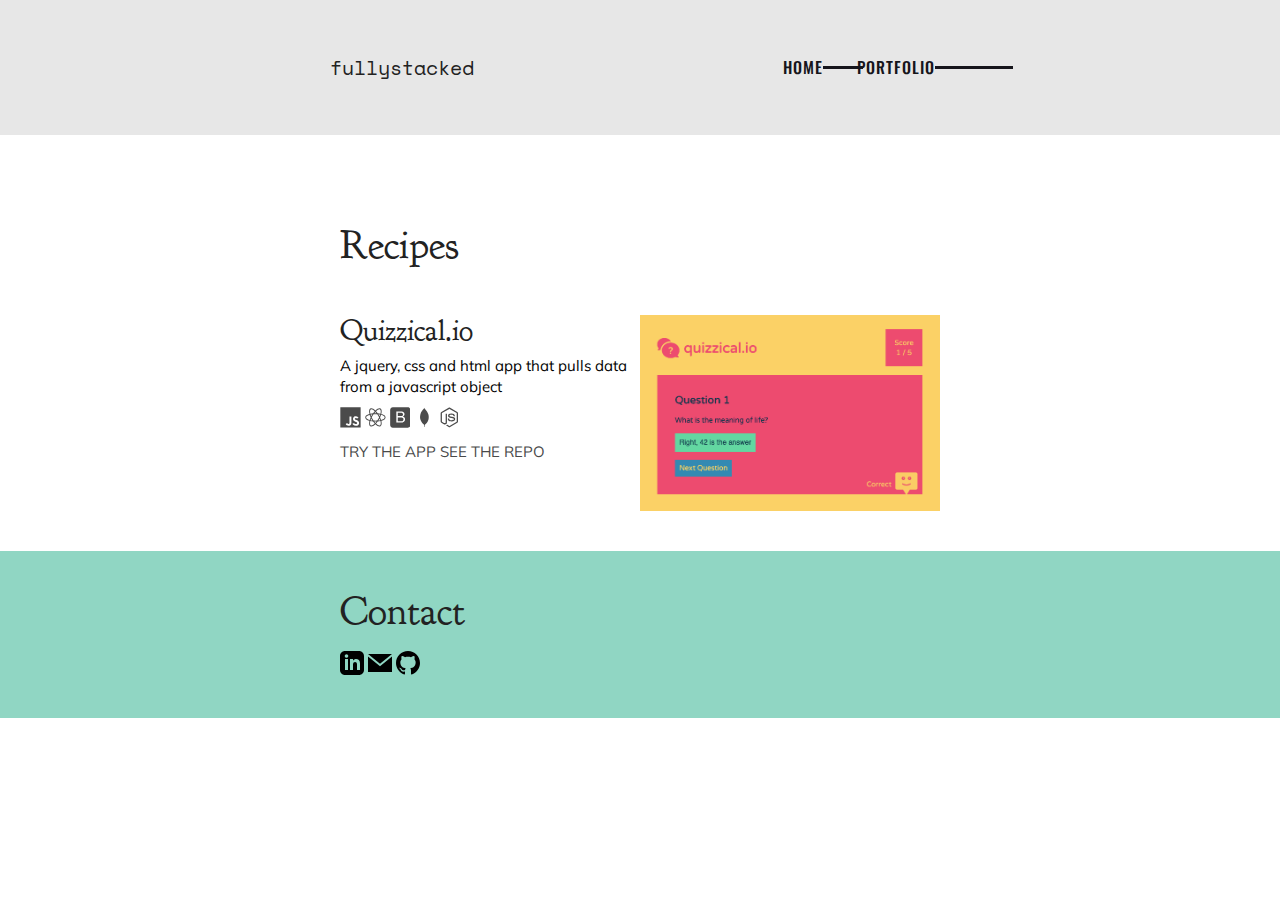
==== portfolio.html @ 00676b00 "Portfolio navigation update" ====
<!DOCTYPE html>
<html lang="en" dir="ltr">

<head>
  <meta charset="utf-8">
  <meta name="viewport" content="width=device-width, initial-scale=1, minimum-scale=1" />
  <link rel="icon" type="image/png" sizes="32x32" href="./img/fullyStackedLogo.png">
  <link rel="icon" type="image/png" sizes="96x96" href="./img/fullyStackedLogo.png">
  <link rel="icon" type="image/png" sizes="16x16" href="./img/fullyStackedLogo.png">
  <link rel="stylesheet" href="./css/reset.css">
  <link rel="stylesheet" href="./css/master.css">

  <link href="https://fonts.googleapis.com/css2?family=Oswald:wght@500&family=Goudy+Bookletter+1911&family=Space+Mono:ital,wght@1,700&family=Mulish:wght@200&display=swap" rel="stylesheet">
  <title>fullystacked - Phil Burrows</title>
</head>

<body>

  <header>
    <div class="headerBox">


    <div class="logoTitle">
      <h1>fullystacked</h1>
    </div>
    <nav role='navigation'>
      <div id="menuToggle">
        <!--
        A fake / hidden checkbox is used as click reciever,
        so you can use the :checked selector on it.
        -->
        <input type="checkbox" />

        <!--
        Some spans to act as a hamburger.

        They are acting like a real hamburger,
        not that McDonalds stuff.
        -->
        <span></span>
        <span></span>
        <span></span>

        <!--
        Too bad the menu has to be inside of the button
        but hey, it's pure CSS magic.
        -->
        <ul id="menu">
          <a href="https://www.fullystacked.io"><li>Home</li></a>
          <a href="https://www.fullystacked.io/portfolio.html"><li>Portfolio</li></a>
        </ul>
      </div>
    </nav>
        </div>
  </header>
  <section class="projects">
    <h2>Recipes</h2>
    <div class="leftProject">
      <div class="leftProjectText">
        <h3>Quizzical.io</h3>
        <p>A jquery, css and html app that pulls data from a javascript object</p>

        <div class="projectTech">
          <svg viewBox="0 0 128 128" data-name="js" class="techIcon">
            <path fill="#4b4b4b" d="M2 1v125h125v-125h-125zm66.119 106.513c-1.845 3.749-5.367 6.212-9.448 7.401-6.271 1.44-12.269.619-16.731-2.059-2.986-1.832-5.318-4.652-6.901-7.901l9.52-5.83c.083.035.333.487.667 1.071 1.214 2.034 2.261 3.474 4.319 4.485 2.022.69 6.461 1.131 8.175-2.427 1.047-1.81.714-7.628.714-14.065-.001-10.115.046-20.188.046-30.188h11.709c0 11 .06 21.418 0 32.152.025 6.58.596 12.446-2.07 17.361zm48.574-3.308c-4.07 13.922-26.762 14.374-35.83 5.176-1.916-2.165-3.117-3.296-4.26-5.795 4.819-2.772 4.819-2.772 9.508-5.485 2.547 3.915 4.902 6.068 9.139 6.949 5.748.702 11.531-1.273 10.234-7.378-1.333-4.986-11.77-6.199-18.873-11.531-7.211-4.843-8.901-16.611-2.975-23.335 1.975-2.487 5.343-4.343 8.877-5.235l3.688-.477c7.081-.143 11.507 1.727 14.756 5.355.904.916 1.642 1.904 3.022 4.045-3.772 2.404-3.76 2.381-9.163 5.879-1.154-2.486-3.069-4.046-5.093-4.724-3.142-.952-7.104.083-7.926 3.403-.285 1.023-.226 1.975.227 3.665 1.273 2.903 5.545 4.165 9.377 5.926 11.031 4.474 14.756 9.271 15.672 14.981.882 4.916-.213 8.105-.38 8.581z"></path>
          </svg>
          <svg viewBox="0 0 128 128" data-name="react" class="techIcon">
            <path fill="#4b4b4b" d="M107.3 45.2c-2.2-.8-4.5-1.6-6.9-2.3.6-2.4 1.1-4.8 1.5-7.1 2.1-13.2-.2-22.5-6.6-26.1-1.9-1.1-4-1.6-6.4-1.6-7 0-15.9 5.2-24.9 13.9-9-8.7-17.9-13.9-24.9-13.9-2.4 0-4.5.5-6.4 1.6-6.4 3.7-8.7 13-6.6 26.1.4 2.3.9 4.7 1.5 7.1-2.4.7-4.7 1.4-6.9 2.3-12.5 4.8-19.3 11.4-19.3 18.8s6.9 14 19.3 18.8c2.2.8 4.5 1.6 6.9 2.3-.6 2.4-1.1 4.8-1.5 7.1-2.1 13.2.2 22.5 6.6 26.1 1.9 1.1 4 1.6 6.4 1.6 7.1 0 16-5.2 24.9-13.9 9 8.7 17.9 13.9 24.9 13.9 2.4 0 4.5-.5 6.4-1.6 6.4-3.7 8.7-13 6.6-26.1-.4-2.3-.9-4.7-1.5-7.1 2.4-.7 4.7-1.4 6.9-2.3 12.5-4.8 19.3-11.4 19.3-18.8s-6.8-14-19.3-18.8zm-14.8-30.5c4.1 2.4 5.5 9.8 3.8 20.3-.3 2.1-.8 4.3-1.4 6.6-5.2-1.2-10.7-2-16.5-2.5-3.4-4.8-6.9-9.1-10.4-13 7.4-7.3 14.9-12.3 21-12.3 1.3 0 2.5.3 3.5.9zm-11.2 59.3c-1.8 3.2-3.9 6.4-6.1 9.6-3.7.3-7.4.4-11.2.4-3.9 0-7.6-.1-11.2-.4-2.2-3.2-4.2-6.4-6-9.6-1.9-3.3-3.7-6.7-5.3-10 1.6-3.3 3.4-6.7 5.3-10 1.8-3.2 3.9-6.4 6.1-9.6 3.7-.3 7.4-.4 11.2-.4 3.9 0 7.6.1 11.2.4 2.2 3.2 4.2 6.4 6 9.6 1.9 3.3 3.7 6.7 5.3 10-1.7 3.3-3.4 6.6-5.3 10zm8.3-3.3c1.5 3.5 2.7 6.9 3.8 10.3-3.4.8-7 1.4-10.8 1.9 1.2-1.9 2.5-3.9 3.6-6 1.2-2.1 2.3-4.2 3.4-6.2zm-25.6 27.1c-2.4-2.6-4.7-5.4-6.9-8.3 2.3.1 4.6.2 6.9.2 2.3 0 4.6-.1 6.9-.2-2.2 2.9-4.5 5.7-6.9 8.3zm-18.6-15c-3.8-.5-7.4-1.1-10.8-1.9 1.1-3.3 2.3-6.8 3.8-10.3 1.1 2 2.2 4.1 3.4 6.1 1.2 2.2 2.4 4.1 3.6 6.1zm-7-25.5c-1.5-3.5-2.7-6.9-3.8-10.3 3.4-.8 7-1.4 10.8-1.9-1.2 1.9-2.5 3.9-3.6 6-1.2 2.1-2.3 4.2-3.4 6.2zm25.6-27.1c2.4 2.6 4.7 5.4 6.9 8.3-2.3-.1-4.6-.2-6.9-.2-2.3 0-4.6.1-6.9.2 2.2-2.9 4.5-5.7 6.9-8.3zm22.2 21l-3.6-6c3.8.5 7.4 1.1 10.8 1.9-1.1 3.3-2.3 6.8-3.8 10.3-1.1-2.1-2.2-4.2-3.4-6.2zm-54.5-16.2c-1.7-10.5-.3-17.9 3.8-20.3 1-.6 2.2-.9 3.5-.9 6 0 13.5 4.9 21 12.3-3.5 3.8-7 8.2-10.4 13-5.8.5-11.3 1.4-16.5 2.5-.6-2.3-1-4.5-1.4-6.6zm-24.7 29c0-4.7 5.7-9.7 15.7-13.4 2-.8 4.2-1.5 6.4-2.1 1.6 5 3.6 10.3 6 15.6-2.4 5.3-4.5 10.5-6 15.5-13.8-4-22.1-10-22.1-15.6zm28.5 49.3c-4.1-2.4-5.5-9.8-3.8-20.3.3-2.1.8-4.3 1.4-6.6 5.2 1.2 10.7 2 16.5 2.5 3.4 4.8 6.9 9.1 10.4 13-7.4 7.3-14.9 12.3-21 12.3-1.3 0-2.5-.3-3.5-.9zm60.8-20.3c1.7 10.5.3 17.9-3.8 20.3-1 .6-2.2.9-3.5.9-6 0-13.5-4.9-21-12.3 3.5-3.8 7-8.2 10.4-13 5.8-.5 11.3-1.4 16.5-2.5.6 2.3 1 4.5 1.4 6.6zm9-15.6c-2 .8-4.2 1.5-6.4 2.1-1.6-5-3.6-10.3-6-15.6 2.4-5.3 4.5-10.5 6-15.5 13.8 4 22.1 10 22.1 15.6 0 4.7-5.8 9.7-15.7 13.4z"></path>
          </svg>
          <svg viewBox="0 0 128 128" data-name="bootstrap" class="techIcon">
            <path fill="#4b4b4b" d="M75.701 65.603c-2.334-.768-5.694-.603-10.08-.603h-17.621v23h18.844c2.944 0 5.012-.315 6.203-.535 2.099-.376 3.854-1.104 5.264-1.982 1.409-.876 2.568-2.205 3.478-3.881.908-1.676 1.363-3.637 1.363-5.83 0-2.568-.658-4.54-1.975-6.436-1.316-1.896-3.141-2.965-5.476-3.733zM73.282 55.087c2.317-.688 4.064-1.89 5.239-3.487 1.176-1.598 1.763-3.631 1.763-6.044 0-2.286-.549-4.314-1.646-6.054s-2.662-2.413-4.699-3.056c-2.037-.641-5.53-.446-10.48-.446h-15.459v20h16.587c4.042 0 6.939-.38 8.695-.913zM126 18.625c0-9.182-7.443-16.625-16.625-16.625h-91.75c-9.182 0-16.625 7.443-16.625 16.625v91.75c0 9.182 7.443 16.625 16.625 16.625h91.75c9.182 0 16.625-7.443 16.625-16.625v-91.75zm-35.447 66.12c-1.362 2.773-3.047 4.911-5.052 6.415-2.006 1.504-4.521 2.78-7.544 3.548-3.022.769-6.728 1.292-11.113 1.292h-27.844v-69h27.42c5.264 0 9.485.609 12.665 2.002 3.181 1.395 5.671 3.497 7.474 6.395 1.801 2.898 2.702 5.907 2.702 9.071 0 2.945-.8 5.708-2.397 8.308-1.598 2.602-4.011 4.694-7.237 6.292 4.166 1.222 7.37 3.304 9.61 6.248 2.24 2.945 3.36 6.422 3.36 10.432 0 3.227-.681 6.225-2.044 8.997z"></path>
          </svg>
          <svg viewBox="0 0 128 128" data-name="mongodb" class="techIcon">
            <path fill-rule="evenodd" clip-rule="evenodd" fill="#4b4b4b" d="M90.491 57.282c-.37-4.79-1.496-9.409-3.062-13.934-3.244-10.104-8.45-19.046-15.783-26.74-1.854-1.946-3.916-3.729-5.209-6.151-.818-1.532-1.597-3.085-2.394-4.629l-.505-1.273c-.085.292-.139.396-.142.501-.065 2.517-1.491 4.224-3.267 5.817-1.997 1.793-3.856 3.739-5.775 5.618-1.968 2.588-3.935 5.176-5.901 7.763-1.592 2.925-3.182 5.85-4.772 8.775l-3.19 8.617-.096.134c-1.756 5.768-2.622 11.698-3.048 17.688-.16 2.251.022 4.535.149 6.798.181 3.235.743 6.415 1.586 9.545 3.062 11.372 9.276 20.805 17.771 28.819 1.579 1.489 3.199 2.843 4.847 4.26.282-.965.507-1.93.763-2.895.256-.961.515-1.917.688-2.881-.174.964-.369 1.92-.562 2.881l-.826 2.895.738 2.501.684 3.884.326 4.053c-.003.823-.036 1.648.014 2.47.012.21.288.404.442.606l1.376.483 1.434.558-.246-3.603-.011-3.548.495-5.405.359-1.177 1.027-1.82c1.268-1.02 2.629-1.946 3.784-3.081 2.09-2.054 4.175-4.134 6.045-6.383 2.427-2.917 4.515-6.101 6.191-9.516 1.122-2.284 2.178-4.614 3.052-7.001.77-2.104 1.247-4.315 1.854-6.479.054-.156.126-.309.16-.468 1.254-5.841 1.465-11.741 1.004-17.682zm-23.599 49.375l-.805-1.763.805 1.763 1.183 1.01-1.183-1.01z"></path>
          </svg>
          <svg viewBox="0 0 128 128" data-name="node" class="techIcon">
            <path fill="#4b4b4b" d="M112.678 30.334l-44.143-25.605c-2.781-1.584-6.424-1.584-9.227 0l-44.488 25.605c-2.869 1.651-4.82 4.754-4.82 8.073v51.142c0 3.319 1.992 6.423 4.862 8.083l11.729 6.688c5.627 2.772 7.186 2.772 9.746 2.772 8.334 0 12.662-5.039 12.662-13.828v-50.49c.001-.713.446-1.774-.255-1.774h-5.622c-.712 0-2.122 1.061-2.122 1.773v50.49c0 3.896-3.616 7.773-10.202 4.48l-12.122-7.013c-.422-.23-.676-.693-.676-1.181v-51.142c0-.482.463-.966.891-1.213l44.378-25.561c.415-.235 1.002-.235 1.415 0l43.963 25.555c.421.253.354.722.354 1.219v51.142c0 .488.092.963-.323 1.198l-44.133 25.576c-.378.227-.87.227-1.285 0l-11.317-6.749c-.341-.198-.752-.269-1.08-.086-3.145 1.783-3.729 2.02-6.679 3.043-.727.253-1.799.692.408 1.929l14.798 8.754c1.416.82 3.027 1.246 4.647 1.246 1.642 0 3.249-.426 4.666-1.246l43.976-25.582c2.871-1.672 4.322-4.764 4.322-8.083v-51.142c-.001-3.319-1.452-6.414-4.323-8.073zM77.727 81.445c-11.727 0-14.309-3.235-15.17-9.066-.102-.628-.634-1.379-1.274-1.379h-5.73c-.709 0-1.28.86-1.28 1.566 0 7.466 4.06 16.512 23.454 16.512 14.038 0 22.088-5.455 22.088-15.109 0-9.572-6.467-12.084-20.082-13.886-13.762-1.819-15.16-2.738-15.16-5.962 0-2.658 1.184-6.203 11.374-6.203 9.104 0 12.46 1.954 13.841 8.091.119.577.646.991 1.241.991h5.754c.354 0 .691-.143.939-.396.241-.272.367-.613.336-.979-.893-10.569-7.913-15.494-22.112-15.494-12.632 0-20.166 5.334-20.166 14.275 0 9.698 7.497 12.378 19.622 13.577 14.505 1.422 15.633 3.542 15.633 6.395 0 4.956-3.978 7.067-13.308 7.067z"></path>
          </svg>
        </div>

        <a class="projectButton" href="https://philmanwithbeard.github.io/quizzical/">Try the app</a>
        <a class="projectButton" href="https://github.com/philManWithBeard/quizzical">See the repo</a>


      </div>
      <img src="./img/quizzical.png" alt="Quizzical Screenshot">
    </div>
  </section>
  <section class="contact">
    <div class="contactBox">


    <h2>Contact</h2>
<svg xmlns="http://www.w3.org/2000/svg" width="24" height="24" viewBox="0 0 24 24"><path d="M19 0h-14c-2.761 0-5 2.239-5 5v14c0 2.761 2.239 5 5 5h14c2.762 0 5-2.239 5-5v-14c0-2.761-2.238-5-5-5zm-11 19h-3v-11h3v11zm-1.5-12.268c-.966 0-1.75-.79-1.75-1.764s.784-1.764 1.75-1.764 1.75.79 1.75 1.764-.783 1.764-1.75 1.764zm13.5 12.268h-3v-5.604c0-3.368-4-3.113-4 0v5.604h-3v-11h3v1.765c1.396-2.586 7-2.777 7 2.476v6.759z"/></svg>
<svg xmlns="http://www.w3.org/2000/svg" width="24" height="24" viewBox="0 0 24 24"><path d="M12 12.713l-11.985-9.713h23.97l-11.985 9.713zm0 2.574l-12-9.725v15.438h24v-15.438l-12 9.725z"/></svg>
<svg xmlns="http://www.w3.org/2000/svg" width="24" height="24" viewBox="0 0 24 24"><path d="M12 0c-6.626 0-12 5.373-12 12 0 5.302 3.438 9.8 8.207 11.387.599.111.793-.261.793-.577v-2.234c-3.338.726-4.033-1.416-4.033-1.416-.546-1.387-1.333-1.756-1.333-1.756-1.089-.745.083-.729.083-.729 1.205.084 1.839 1.237 1.839 1.237 1.07 1.834 2.807 1.304 3.492.997.107-.775.418-1.305.762-1.604-2.665-.305-5.467-1.334-5.467-5.931 0-1.311.469-2.381 1.236-3.221-.124-.303-.535-1.524.117-3.176 0 0 1.008-.322 3.301 1.23.957-.266 1.983-.399 3.003-.404 1.02.005 2.047.138 3.006.404 2.291-1.552 3.297-1.23 3.297-1.23.653 1.653.242 2.874.118 3.176.77.84 1.235 1.911 1.235 3.221 0 4.609-2.807 5.624-5.479 5.921.43.372.823 1.102.823 2.222v3.293c0 .319.192.694.801.576 4.765-1.589 8.199-6.086 8.199-11.386 0-6.627-5.373-12-12-12z"/></svg>  </section>

    </div>
  </section>
  <script src="./js/scroll.js" charset="utf-8"></script>

</body>

</html>
---- css/master.css ----
@media all and (min-width: 689px) and (max-width: 2000px) {
  body {
    box-sizing: border-box;
    margin: 0px;
    width: 100%;
  }

  nav input[type="checkbox"] {
    opacity: 0;
    display: none;
  }

  nav {
    width: 100%;
    top: 25px;
    text-align: right;
  }

  nav a {
    font-family: 'Oswald', sans-serif;
    font-weight: 500;
    text-transform: uppercase;
    text-decoration: none;
    color: #16151b;
    margin: 0 15px;
    font-size: 16px;
    letter-spacing: 1px;
    position: relative;
    display: inline-block;
  }

  nav a:before {
    content: '';
    position: absolute;
    width: 100%;
    height: 3px;
    background: #16151b;
    top: 47%;
    animation: out 0.2s cubic-bezier(1, 0, 0.58, 0.97) 1 both;
  }

  nav a:hover:before {
    animation: in 0.2s cubic-bezier(1, 0, 0.58, 0.97) 1 both;
  }

  @keyframes in {
    0% {
      width: 0;
      left: 0;
      right: auto;
    }

    100% {
      left: 0;
      right: auto;
      width: 100%;
    }
  }

  @keyframes out {
    0% {
      width: 100%;
      left: auto;
      right: 0;
    }

    100% {
      width: 0;
      left: auto;
      right: 0;
    }
  }

  @keyframes show {
    0% {
      opacity: 0;
      transform: translateY(-10px);
    }

    100% {
      opacity: 1;
      transform: translateY(0);
    }
  }

  @for $i from 1 through 5 {
    nav a:nth-child(#{$i}) {
      animation:show .2s #{$i*0.1+1}s ease 1 both;
    }
  }

  header {
    width: 100%;
    background-color: #e7e7e7;
  }

  .headerBox {
    margin: auto;
    width: 700px;
    display: flex;
    box-sizing: border-box;
    justify-content: space-between;
    align-items: center;
    min-width: 400px;
    padding: 30px 40px;
    height: 15vh;
  }

  .logoTitle {
    display: flex;
    align-items: center;
  }

  header img {
    height: 40px;
    width: 40px;
  }

  header h1 {
    font-family: 'Space Mono', monospace;
    font-size: 20px;
    color: #222;
  }

  .about {
    box-sizing: border-box;
    background-color: #ffe8b3;
    width: 100%;
    padding: 0px 40px;
    text-align: left;
    display: flex;
    flex-direction: row;
    align-items: flex-start;
    justify-content: center;
  }

  .about h2 {
    padding: 120px 0px 120px 0px;
    margin: 0px;
    color: #222;
    font-size: 50px;
    font-family: 'Goudy Bookletter 1911', serif;
  }

  .about img {
    margin-top: 170px;
  }

  .skills {
    box-sizing: border-box;
    display: flex;
    justify-content: center;
    align-items: flex-start;
    background-color: #73a9ba;
    width: 100%;
    padding: 80px 40px 80px 40px;
  }

  .skillsContent {
    text-align: left;
    width: 340px;
    padding: 0px 0px 0px 40px;
  }

  .skills h2, .contact h2 {
    display: block;
    padding-bottom: 20px;
    color: #222;
    font-size: 40px;
    font-family: 'Goudy Bookletter 1911', serif;
  }

  .skills h3, .projects h3 {
    display: block;
    color: #222;
    font-size: 30px;
    padding-bottom: 10px;
    font-family: 'Goudy Bookletter 1911', serif;
  }

  .skills p, .skills ul, .projects p, .projects a {
    font-size: 15px;
    padding-bottom: 10px;
    font-family: 'Mulish', sans-serif;
    list-style-type: circle;
    list-style-position: inside;
    line-height: 1.4;
  }

  .techIcon {
    color: #4b4b4b;
    height: 1.3em;
  }

  .projectTech {
    padding-bottom: 10px;
  }

  a.projectButton {
    color: #494949 !important;
    text-transform: uppercase;
    text-decoration: none;
    background: #ffffff;
    display: inline-block;
  }

  a.projectButton:hover {
    color: #06d6a0;
  }

  .burger {
    width: 220px;
  }

  #burger1 {
    position: relative;
    top: 0;
    z-index: 12;
  }

  #burger2 {
    position: relative;
    top: -65px;
    z-index: 11;
  }

  #burger3 {
    position: relative;
    top: -150px;
    z-index: 10;
  }

  #burger4 {
    position: relative;
    top: -190px;
    z-index: 9;
  }

  img#burger5 {
    position: relative;
    top: -260px;
    z-index: 8;
  }

  img#burger6 {
    position: relative;
    top: -310px;
    z-index: 7;
  }

  .projects {
    box-sizing: border-box;
    background-color: #fff;
    width: 100%;
    padding: 40px 40px;
    align-items: center;
    display: flex;
    flex-direction: column;
  }

  .projects h2 {
    width: 600px;
    display: block;
    padding: 50px 0px;
    color: #222;
    font-size: 40px;
    font-family: 'Goudy Bookletter 1911', serif;
  }

  .projects img {
    width: 300px;
    display: block;
  }

  .leftProject {
    width: 600px;
    display: flex;
    flex-direction: row;
    justify-content: space-between;
  }

  .leftProjecText {
    padding-right: 20px;
  }

  .contact {
    box-sizing: border-box;
    background-color: #90d6c3;
    background-size: cover;
    padding: 40px 40px;
  }

  .contactBox {
    width: 600px;
    text-align: left;
    margin: auto;
  }
}

@media all and (min-width: 412px) and (max-width: 688px) {
  body {
    box-sizing: border-box;
    margin: 0px;
  }

  header {
    display: flex;
    box-sizing: border-box;
    justify-content: space-between;
    align-items: center;
    min-width: 400px;
    padding: 30px 40px;
    height: 15vh;
    background-color: #e7e7e7;
  }

  .logoTitle {
    display: flex;
    align-items: center;
  }

  header img {
    height: 40px;
    width: 40px;
  }

  header h1 {
    font-family: 'Space Mono', monospace;
    font-size: 20px;
    color: #222;
    z-index: 12;
  }

  .about {
    box-sizing: border-box;
    background-color: #ffe8b3;
    width: 100%;
    padding: 0px 40px;
    text-align: left;
    display: flex;
    flex-direction: row;
    align-items: flex-start;
    justify-content: space-between;
  }

  .about h2 {
    padding: 80px 0px 80px 0px;
    margin: 0px;
    color: #222;
    font-size: 40px;
    font-family: 'Goudy Bookletter 1911', serif;
  }

  .about img {
    margin-top: 130px;
  }

  .skills {
    box-sizing: border-box;
    display: flex;
    justify-content: space-between;
    align-items: flex-start;
    background-color: #73a9ba;
    width: 100%;
    padding: 40px 40px 80px 40px;
  }

  .skillsContent {
    text-align: left;
    padding: 0px 0px 0px 40px;
  }

  .skills h2, .projects h2, .contact h2 {
    display: block;
    padding-bottom: 20px;
    color: #222;
    font-size: 32px;
    font-family: 'Goudy Bookletter 1911', serif;
  }

  .skills h3, .projects h3 {
    display: block;
    color: #222;
    font-size: 25px;
    padding-bottom: 10px;
    font-family: 'Goudy Bookletter 1911', serif;
  }

  .skills p, .skills ul, .projects p, .projects a {
    font-size: 15px;
    padding-bottom: 10px;
    font-family: 'Open-Sans', sans-serif;
    list-style-type: circle;
    list-style-position: inside;
    line-height: 1.4;
  }

  .techIcon {
    color: #4b4b4b;
    height: 1.3em;
  }

  .projectTech {
    padding-bottom: 10px;
  }

  a.projectButton {
    color: #494949 !important;
    text-transform: uppercase;
    text-decoration: none;
    background: #ffffff;
    display: inline-block;
  }

  a.projectButton:hover {
    color: #06d6a0;
  }

  #burger1 {
    position: relative;
    top: 0;
    z-index: 12;
  }

  #burger2 {
    position: relative;
    top: -65px;
    z-index: 11;
  }

  #burger3 {
    position: relative;
    top: -150px;
    z-index: 10;
  }

  #burger4 {
    position: relative;
    top: -190px;
    z-index: 9;
  }

  img#burger5 {
    position: relative;
    top: -260px;
    z-index: 8;
  }

  img#burger6 {
    position: relative;
    top: -310px;
    z-index: 7;
  }

  .projects {
    box-sizing: border-box;
    background-color: #fff;
    width: 100%;
    padding: 40px 40px;
  }

  .projects img {
    width: 300px;
    display: block;
  }

  .leftProject {
    display: flex;
    flex-direction: row;
    justify-content: space-between;
  }

  .leftProjecText {
    padding-right: 20px;
  }

  .contact {
    box-sizing: border-box;
    background-color: #90d6c3;
    width: 100%;
    padding: 40px 40px;
  }

  body {
    font-family: 'Oswald', sans-serif;
    overflow-x: hidden;
    /* needed because hiding the menu on the right side is not perfect,  */
  }

  a {
    text-decoration: none;
    color: #222;
    transition: color 0.3s ease;
  }

  a:hover {
    color: tomato;
  }

  #menuToggle {
    display: block;
    position: absolute;
    top: 50px;
    right: 50px;
    z-index: 1;
    -webkit-user-select: none;
    user-select: none;
  }

  #menuToggle input {
    display: block;
    width: 40px;
    height: 32px;
    position: absolute;
    top: -7px;
    left: -5px;
    cursor: pointer;
    opacity: 0;
    /* hide this */
    z-index: 2;
    /* and place it over the hamburger */
    -webkit-touch-callout: none;
  }

  /*
 * Just a quick hamburger
 */
  #menuToggle span {
    display: block;
    width: 33px;
    height: 4px;
    margin-bottom: 5px;
    position: relative;
    background: #222;
    border-radius: 3px;
    z-index: 1;
    transform-origin: 4px 0px;
    transition: transform 0.5s cubic-bezier(0.77, 0.2, 0.05, 1.0),
      background 0.5s cubic-bezier(0.77, 0.2, 0.05, 1.0),
      opacity 0.55s ease;
  }

  #menuToggle span:first-child {
    transform-origin: 0% 0%;
  }

  #menuToggle span:nth-last-child(2) {
    transform-origin: 0% 100%;
  }

  /*
 * Transform all the slices of hamburger
 * into a crossmark.
 */
  #menuToggle input:checked~span {
    opacity: 1;
    transform: rotate(45deg) translate(-2px, -1px);
    background: #222;
  }

  /*
 * But let's hide the middle one.
 */
  #menuToggle input:checked~span:nth-last-child(3) {
    opacity: 0;
    transform: rotate(0deg) scale(0.2, 0.2);
  }

  /*
 * Ohyeah and the last one should go the other direction
 */
  #menuToggle input:checked~span:nth-last-child(2) {
    opacity: 1;
    transform: rotate(-45deg) translate(0, -1px);
  }

  /*
 * Make this absolute positioned
 * at the top left of the screen
 */
  #menu {
    position: absolute;
    width: 600px;
    margin: -100px 0 0 0;
    padding: 50px;
    padding-top: 125px;
    right: -100px;
    background-color: #ffa695;
    list-style-type: none;
    -webkit-font-smoothing: antialiased;
    /* to stop flickering of text in safari */
    transform-origin: 0% 0%;
    transform: translate(100%, 0);
    transition: transform 0.5s cubic-bezier(0.77, 0.2, 0.05, 1.0);
  }

  #menu li {
    padding: 10px 60px;
    text-align: right;
    font-size: 22px;
  }

  /*
 * And let's fade it in from the left
 */
  #menuToggle input:checked~ul {
    transform: scale(1.0, 1.0);
    opacity: 1;
  }
}

@media all and (max-width: 412px) {
  body {
    box-sizing: border-box;
    margin: 0px;
  }

  header {
    display: flex;
    box-sizing: border-box;
    justify-content: space-between;
    align-items: center;
    min-width: 300px;
    padding: 30px 40px;
    height: 15vh;
    background-color: #e7e7e7;
  }

  .logoTitle {
    display: flex;
    align-items: center;
  }

  header img {
    height: 40px;
    width: 40px;
  }

  header h1 {
    font-family: 'Space Mono', monospace;
    font-size: 15px;
    color: #222;
  }

  section.about {
    box-sizing: border-box;
    background-color: #ffe8b3;
    width: 100%;
    padding: 0px 40px;
    text-align: left;
    display: flex;
    flex-direction: row;
    align-items: flex-start;
    justify-content: space-between;
  }

  section.about h2 {
    padding: 80px 0px 80px 0px;
    margin: 0px;
    color: #222;
    font-size: 30px;
    font-family: 'Goudy Bookletter 1911', serif;
  }

  section.about img {
    margin-top: 130px;
  }

  section.skills {
    box-sizing: border-box;
    background-color: #73a9ba;
    width: 100%;
    padding: 40px 40px 80px 40px;
  }

  .skills h2, .projects h2, .contact h2 {
    display: block;
    padding-bottom: 20px;
    color: #222;
    font-size: 32px;
    font-family: 'Goudy Bookletter 1911', serif;
  }

  .skills h3, .projects h3 {
    display: block;
    color: #222;
    font-size: 25px;
    padding-bottom: 10px;
    font-family: 'Goudy Bookletter 1911', serif;
  }

  .skills p, .skills ul, .projects p, .projects a {
    font-size: 20px;
    padding-bottom: 10px;
    font-family: 'Open-Sans', sans-serif;
    list-style-type: circle;
    list-style-position: inside;
    line-height: 1.6;
  }

  .techIcon {
    color: #4b4b4b;
    height: 1.3em;
  }

  .projectTech {
    padding-bottom: 10px;
  }

  a.projectButton {
    color: #494949 !important;
    text-transform: uppercase;
    text-decoration: none;
    background: #ffffff;
    display: inline-block;
  }

  a.projectButton:hover {
    color: #06d6a0;
  }

  .burger {
    width: 200px;
    height: 200px;
  }

  #burger1 {
    width: 150px;
    position: relative;
    top: 0;
    z-index: 12;
  }

  #burger2 {
    width: 150px;
    position: relative;
    top: -40px;
    z-index: 11;
  }

  #burger3 {
    width: 150px;
    position: relative;
    top: -85px;
    z-index: 10;
  }

  #burger4 {
    width: 150px;
    position: relative;
    top: -115px;
    z-index: 9;
  }

  #burger5 {
    width: 150px;
    position: relative;
    top: -165px;
    z-index: 8;
  }

  #burger6 {
    width: 150px;
    position: relative;
    top: -205px;
    z-index: 7;
  }

  .projects {
    box-sizing: border-box;
    background-color: #fff;
    width: 100%;
    padding: 40px 40px;
  }

  .projects img {
    width: 200px;
    display: block;
  }

  .leftProject {
    display: block;
  }

  .leftProjectText {
    padding-right: 20px;
  }

  .contact {
    box-sizing: border-box;
    background-color: #90d6c3;
    width: 100%;
    padding: 40px 40px;
  }

  body {
    font-family: 'Oswald', sans-serif;
    overflow-x: hidden;
    /* needed because hiding the menu on the right side is not perfect,  */
  }

  a {
    text-decoration: none;
    color: #222;
    transition: color 0.3s ease;
  }

  a:hover {
    color: tomato;
  }

  #menuToggle {
    display: block;
    position: absolute;
    top: 50px;
    right: 50px;
    z-index: 1;
    -webkit-user-select: none;
    user-select: none;
  }

  #menuToggle input {
    display: block;
    width: 40px;
    height: 32px;
    position: absolute;
    top: -7px;
    left: -5px;
    cursor: pointer;
    opacity: 0;
    /* hide this */
    z-index: 2;
    /* and place it over the hamburger */
    -webkit-touch-callout: none;
  }

  /*
 * Just a quick hamburger
 */
  #menuToggle span {
    display: block;
    width: 33px;
    height: 4px;
    margin-bottom: 5px;
    position: relative;
    background: #222;
    border-radius: 3px;
    z-index: 1;
    transform-origin: 4px 0px;
    transition: transform 0.5s cubic-bezier(0.77, 0.2, 0.05, 1.0),
      background 0.5s cubic-bezier(0.77, 0.2, 0.05, 1.0),
      opacity 0.55s ease;
  }

  #menuToggle span:first-child {
    transform-origin: 0% 0%;
  }

  #menuToggle span:nth-last-child(2) {
    transform-origin: 0% 100%;
  }

  /*
 * Transform all the slices of hamburger
 * into a crossmark.
 */
  #menuToggle input:checked~span {
    opacity: 1;
    transform: rotate(45deg) translate(-2px, -1px);
    background: #222;
  }

  /*
 * But let's hide the middle one.
 */
  #menuToggle input:checked~span:nth-last-child(3) {
    opacity: 0;
    transform: rotate(0deg) scale(0.2, 0.2);
  }

  /*
 * Ohyeah and the last one should go the other direction
 */
  #menuToggle input:checked~span:nth-last-child(2) {
    opacity: 1;
    transform: rotate(-45deg) translate(0, -1px);
  }

  /*
 * Make this absolute positioned
 * at the top left of the screen
 */
  #menu {
    position: absolute;
    width: 600px;
    margin: -100px 0 0 0;
    padding: 50px;
    padding-top: 125px;
    right: -100px;
    background-color: #ffa695;
    list-style-type: none;
    -webkit-font-smoothing: antialiased;
    /* to stop flickering of text in safari */
    transform-origin: 0% 0%;
    transform: translate(100%, 0);
    transition: transform 0.5s cubic-bezier(0.77, 0.2, 0.05, 1.0);
  }

  #menu li {
    padding: 10px 60px;
    text-align: right;
    font-size: 22px;
  }

  /*
 * And let's fade it in from the left
 */
  #menuToggle input:checked~ul {
    transform: scale(1.0, 1.0);
    opacity: 1;
  }
}
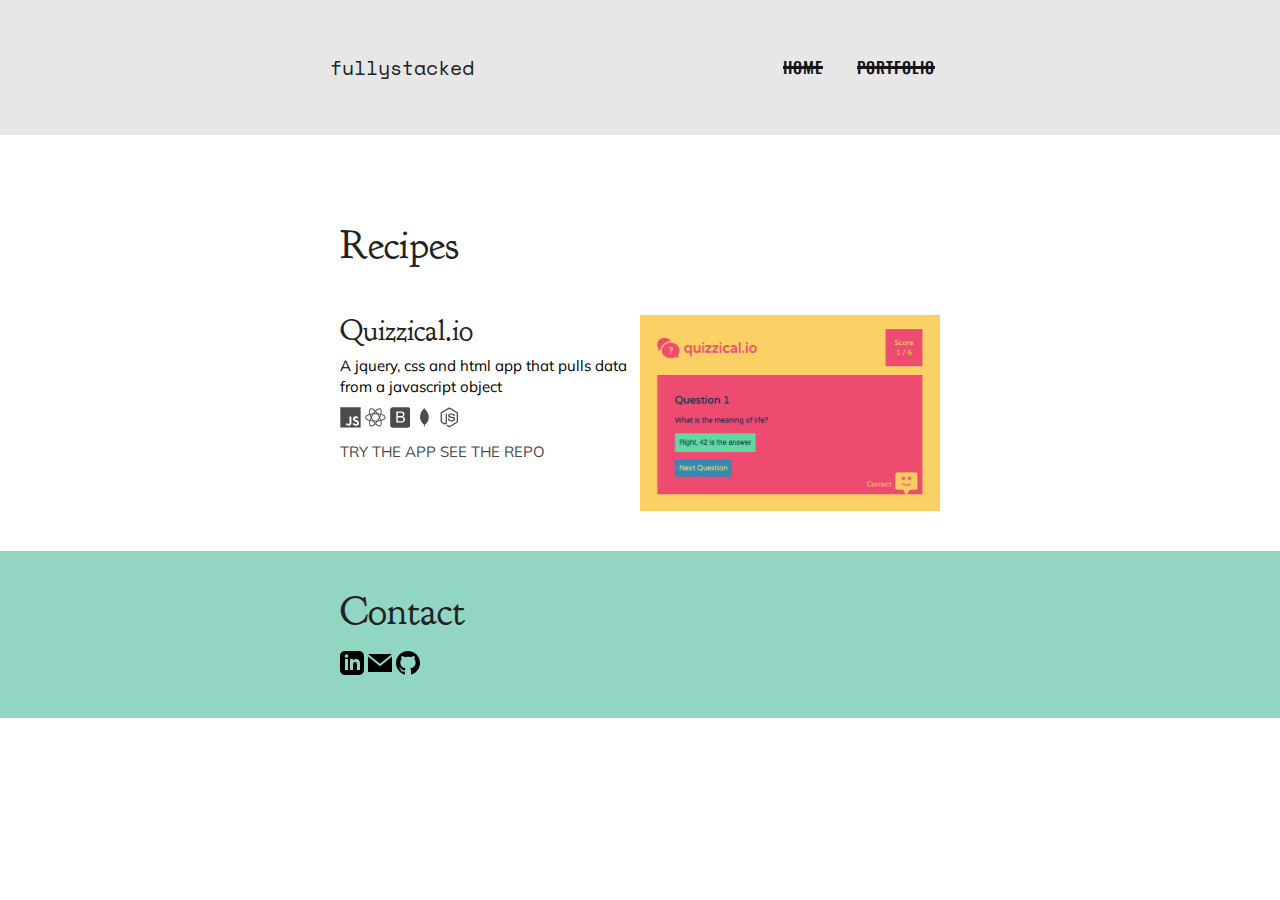
==== commit 3758c7bb: "validator issues" ====
--- a/portfolio.html
+++ b/portfolio.html
@@ -20,38 +20,38 @@
     <div class="headerBox">
 
 
-    <div class="logoTitle">
-      <h1>fullystacked</h1>
-    </div>
-    <nav role='navigation'>
-      <div id="menuToggle">
-        <!--
+      <div class="logoTitle">
+        <h1>fullystacked</h1>
+      </div>
+      <nav>
+        <div id="menuToggle">
+          <!--
         A fake / hidden checkbox is used as click reciever,
         so you can use the :checked selector on it.
         -->
-        <input type="checkbox" />
+          <input type="checkbox" />
 
-        <!--
+          <!--
         Some spans to act as a hamburger.
 
         They are acting like a real hamburger,
         not that McDonalds stuff.
         -->
-        <span></span>
-        <span></span>
-        <span></span>
+          <span></span>
+          <span></span>
+          <span></span>
 
-        <!--
+          <!--
         Too bad the menu has to be inside of the button
         but hey, it's pure CSS magic.
         -->
-        <ul id="menu">
-          <a href="https://www.fullystacked.io"><li>Home</li></a>
-          <a href="https://www.fullystacked.io/portfolio.html"><li>Portfolio</li></a>
-        </ul>
-      </div>
-    </nav>
+          <ul id="menu">
+            <li><a href="https://www.fullystacked.io">Home</a></li>
+            <li><a href="https://www.fullystacked.io/portfolio.html">Portfolio</a></li>
+          </ul>
         </div>
+      </nav>
+    </div>
   </header>
   <section class="projects">
     <h2>Recipes</h2>
@@ -88,16 +88,20 @@
   </section>
   <section class="contact">
     <div class="contactBox">
-
-
-    <h2>Contact</h2>
-<svg xmlns="http://www.w3.org/2000/svg" width="24" height="24" viewBox="0 0 24 24"><path d="M19 0h-14c-2.761 0-5 2.239-5 5v14c0 2.761 2.239 5 5 5h14c2.762 0 5-2.239 5-5v-14c0-2.761-2.238-5-5-5zm-11 19h-3v-11h3v11zm-1.5-12.268c-.966 0-1.75-.79-1.75-1.764s.784-1.764 1.75-1.764 1.75.79 1.75 1.764-.783 1.764-1.75 1.764zm13.5 12.268h-3v-5.604c0-3.368-4-3.113-4 0v5.604h-3v-11h3v1.765c1.396-2.586 7-2.777 7 2.476v6.759z"/></svg>
-<svg xmlns="http://www.w3.org/2000/svg" width="24" height="24" viewBox="0 0 24 24"><path d="M12 12.713l-11.985-9.713h23.97l-11.985 9.713zm0 2.574l-12-9.725v15.438h24v-15.438l-12 9.725z"/></svg>
-<svg xmlns="http://www.w3.org/2000/svg" width="24" height="24" viewBox="0 0 24 24"><path d="M12 0c-6.626 0-12 5.373-12 12 0 5.302 3.438 9.8 8.207 11.387.599.111.793-.261.793-.577v-2.234c-3.338.726-4.033-1.416-4.033-1.416-.546-1.387-1.333-1.756-1.333-1.756-1.089-.745.083-.729.083-.729 1.205.084 1.839 1.237 1.839 1.237 1.07 1.834 2.807 1.304 3.492.997.107-.775.418-1.305.762-1.604-2.665-.305-5.467-1.334-5.467-5.931 0-1.311.469-2.381 1.236-3.221-.124-.303-.535-1.524.117-3.176 0 0 1.008-.322 3.301 1.23.957-.266 1.983-.399 3.003-.404 1.02.005 2.047.138 3.006.404 2.291-1.552 3.297-1.23 3.297-1.23.653 1.653.242 2.874.118 3.176.77.84 1.235 1.911 1.235 3.221 0 4.609-2.807 5.624-5.479 5.921.43.372.823 1.102.823 2.222v3.293c0 .319.192.694.801.576 4.765-1.589 8.199-6.086 8.199-11.386 0-6.627-5.373-12-12-12z"/></svg>  </section>
-
+      <h2>Contact</h2>
+      <svg xmlns="http://www.w3.org/2000/svg" width="24" height="24" viewBox="0 0 24 24">
+        <path
+          d="M19 0h-14c-2.761 0-5 2.239-5 5v14c0 2.761 2.239 5 5 5h14c2.762 0 5-2.239 5-5v-14c0-2.761-2.238-5-5-5zm-11 19h-3v-11h3v11zm-1.5-12.268c-.966 0-1.75-.79-1.75-1.764s.784-1.764 1.75-1.764 1.75.79 1.75 1.764-.783 1.764-1.75 1.764zm13.5 12.268h-3v-5.604c0-3.368-4-3.113-4 0v5.604h-3v-11h3v1.765c1.396-2.586 7-2.777 7 2.476v6.759z" />
+        </svg>
+      <svg xmlns="http://www.w3.org/2000/svg" width="24" height="24" viewBox="0 0 24 24">
+        <path d="M12 12.713l-11.985-9.713h23.97l-11.985 9.713zm0 2.574l-12-9.725v15.438h24v-15.438l-12 9.725z" /></svg>
+      <svg xmlns="http://www.w3.org/2000/svg" width="24" height="24" viewBox="0 0 24 24">
+        <path
+          d="M12 0c-6.626 0-12 5.373-12 12 0 5.302 3.438 9.8 8.207 11.387.599.111.793-.261.793-.577v-2.234c-3.338.726-4.033-1.416-4.033-1.416-.546-1.387-1.333-1.756-1.333-1.756-1.089-.745.083-.729.083-.729 1.205.084 1.839 1.237 1.839 1.237 1.07 1.834 2.807 1.304 3.492.997.107-.775.418-1.305.762-1.604-2.665-.305-5.467-1.334-5.467-5.931 0-1.311.469-2.381 1.236-3.221-.124-.303-.535-1.524.117-3.176 0 0 1.008-.322 3.301 1.23.957-.266 1.983-.399 3.003-.404 1.02.005 2.047.138 3.006.404 2.291-1.552 3.297-1.23 3.297-1.23.653 1.653.242 2.874.118 3.176.77.84 1.235 1.911 1.235 3.221 0 4.609-2.807 5.624-5.479 5.921.43.372.823 1.102.823 2.222v3.293c0 .319.192.694.801.576 4.765-1.589 8.199-6.086 8.199-11.386 0-6.627-5.373-12-12-12z" />
+        </svg>
     </div>
   </section>
-  <script src="./js/scroll.js" charset="utf-8"></script>
+  <script src="./js/scroll.js"></script>
 
 </body>
 
--- a/css/master.css
+++ b/css/master.css
@@ -14,6 +14,10 @@
     width: 100%;
     top: 25px;
     text-align: right;
+  }
+
+  nav li {
+    display: inline-block;
   }
 
   nav a {
@@ -26,7 +30,6 @@
     font-size: 16px;
     letter-spacing: 1px;
     position: relative;
-    display: inline-block;
   }
 
   nav a:before {
@@ -182,8 +185,6 @@
     font-size: 15px;
     padding-bottom: 10px;
     font-family: 'Mulish', sans-serif;
-    list-style-type: circle;
-    list-style-position: inside;
     line-height: 1.4;
   }
 
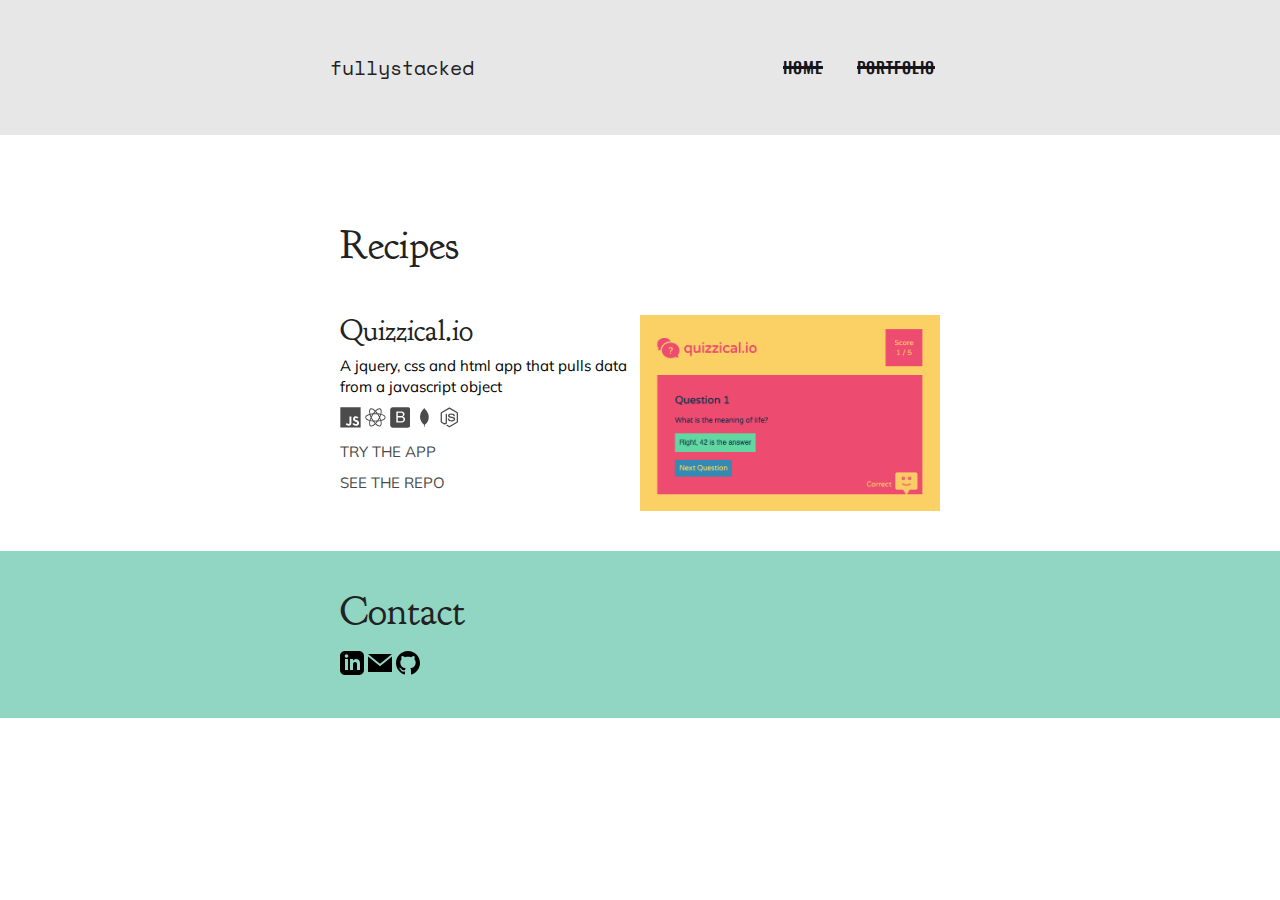
==== commit fdf414fb: "Relative links" ====
--- a/portfolio.html
+++ b/portfolio.html
@@ -25,29 +25,13 @@
       </div>
       <nav>
         <div id="menuToggle">
-          <!--
-        A fake / hidden checkbox is used as click reciever,
-        so you can use the :checked selector on it.
-        -->
           <input type="checkbox" />
-
-          <!--
-        Some spans to act as a hamburger.
-
-        They are acting like a real hamburger,
-        not that McDonalds stuff.
-        -->
           <span></span>
           <span></span>
           <span></span>
-
-          <!--
-        Too bad the menu has to be inside of the button
-        but hey, it's pure CSS magic.
-        -->
           <ul id="menu">
-            <li><a href="https://www.fullystacked.io">Home</a></li>
-            <li><a href="https://www.fullystacked.io/portfolio.html">Portfolio</a></li>
+            <li><a href="./index.html">Home</a></li>
+            <li><a href="./portfolio.html">Portfolio</a></li>
           </ul>
         </div>
       </nav>
--- a/css/master.css
+++ b/css/master.css
@@ -202,7 +202,7 @@
     text-transform: uppercase;
     text-decoration: none;
     background: #ffffff;
-    display: inline-block;
+    display: block;
   }
 
   a.projectButton:hover {
@@ -391,8 +391,6 @@
     font-size: 15px;
     padding-bottom: 10px;
     font-family: 'Open-Sans', sans-serif;
-    list-style-type: circle;
-    list-style-position: inside;
     line-height: 1.4;
   }
 
@@ -410,7 +408,7 @@
     text-transform: uppercase;
     text-decoration: none;
     background: #ffffff;
-    display: inline-block;
+    display: block;
   }
 
   a.projectButton:hover {
@@ -694,8 +692,6 @@
     font-size: 20px;
     padding-bottom: 10px;
     font-family: 'Open-Sans', sans-serif;
-    list-style-type: circle;
-    list-style-position: inside;
     line-height: 1.6;
   }
 
@@ -713,7 +709,7 @@
     text-transform: uppercase;
     text-decoration: none;
     background: #ffffff;
-    display: inline-block;
+    display: block;
   }
 
   a.projectButton:hover {
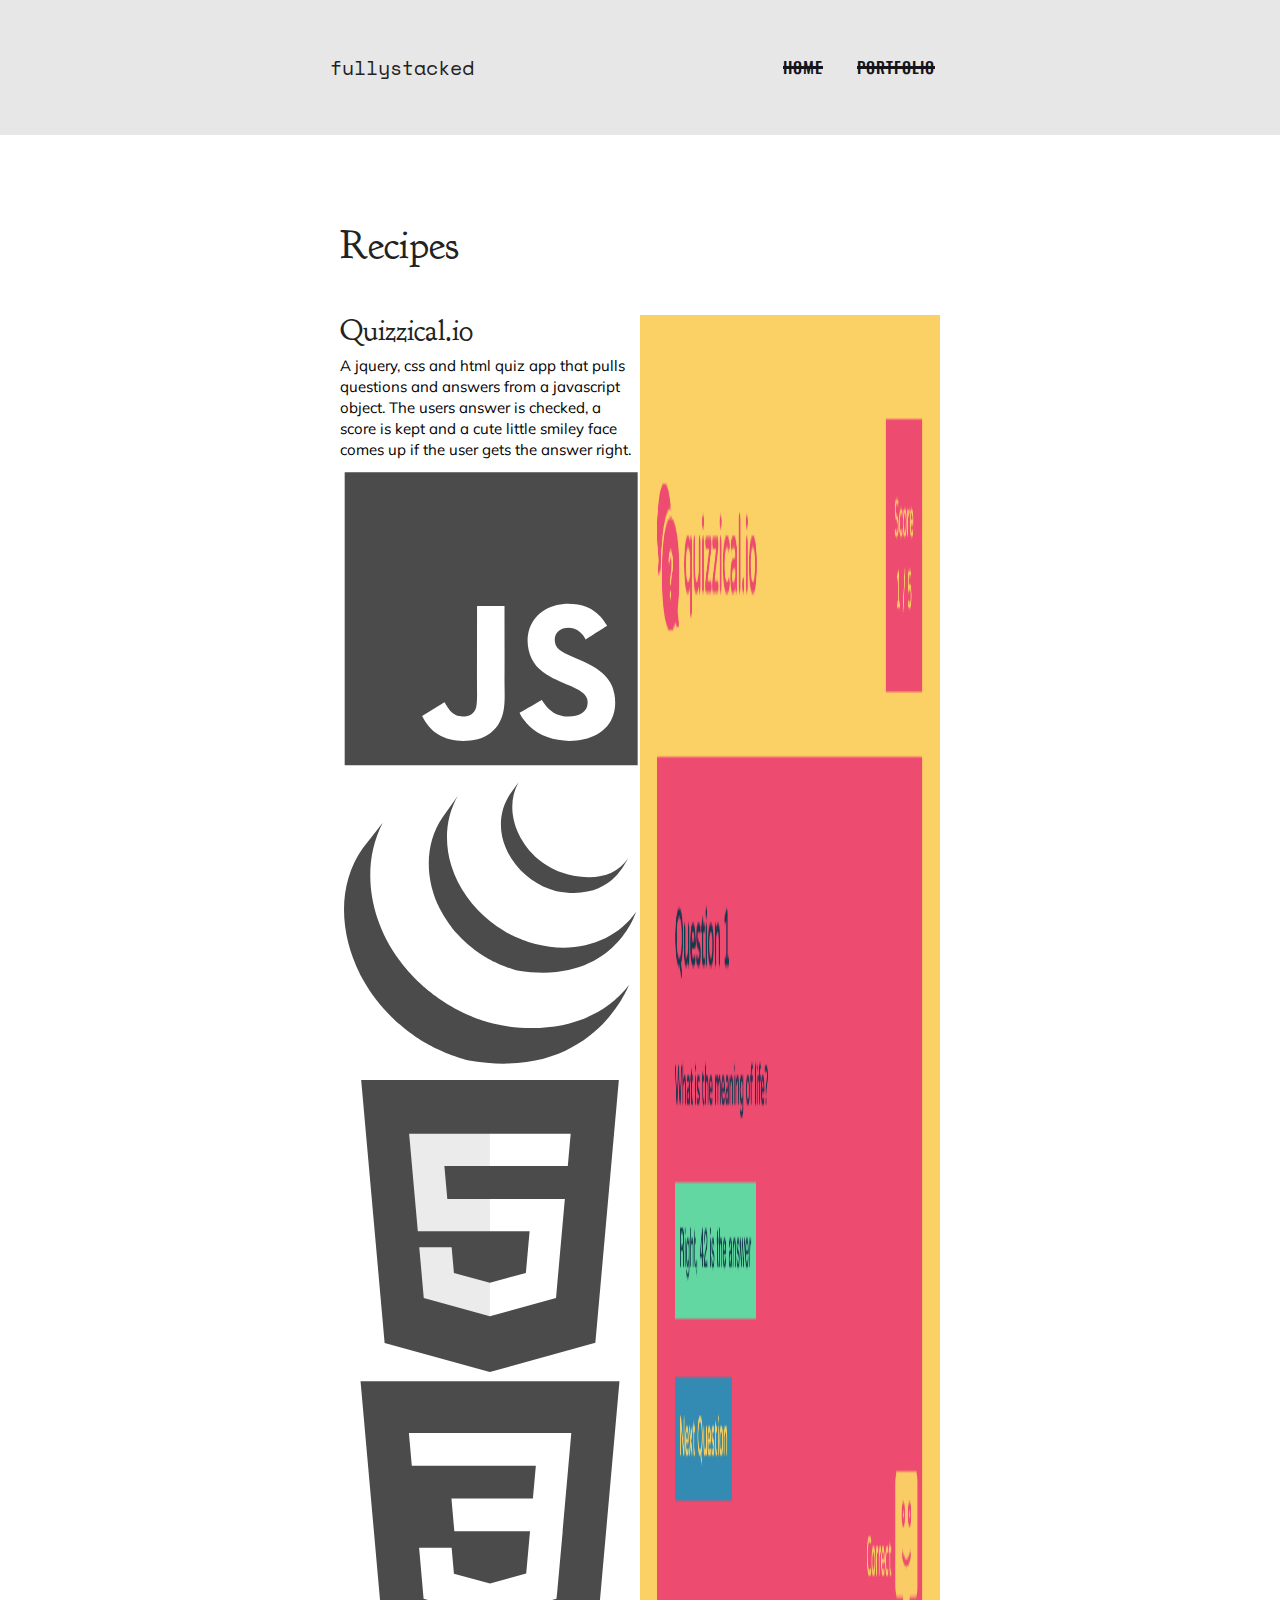
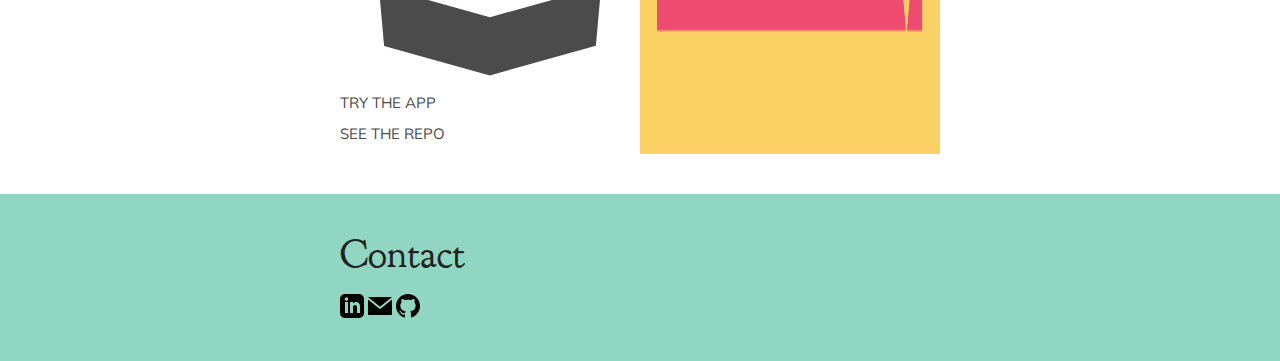
==== commit 42eab3c2: "icon update" ====
--- a/portfolio.html
+++ b/portfolio.html
@@ -18,8 +18,6 @@
 
   <header>
     <div class="headerBox">
-
-
       <div class="logoTitle">
         <h1>fullystacked</h1>
       </div>
@@ -42,23 +40,30 @@
     <div class="leftProject">
       <div class="leftProjectText">
         <h3>Quizzical.io</h3>
-        <p>A jquery, css and html app that pulls data from a javascript object</p>
+        <p>A jquery, css and html quiz app that pulls questions and answers from a javascript object. The users answer is checked, a score is kept and a cute little smiley face comes up if the user gets the answer right.
+</p>
 
         <div class="projectTech">
-          <svg viewBox="0 0 128 128" data-name="js" class="techIcon">
-            <path fill="#4b4b4b" d="M2 1v125h125v-125h-125zm66.119 106.513c-1.845 3.749-5.367 6.212-9.448 7.401-6.271 1.44-12.269.619-16.731-2.059-2.986-1.832-5.318-4.652-6.901-7.901l9.52-5.83c.083.035.333.487.667 1.071 1.214 2.034 2.261 3.474 4.319 4.485 2.022.69 6.461 1.131 8.175-2.427 1.047-1.81.714-7.628.714-14.065-.001-10.115.046-20.188.046-30.188h11.709c0 11 .06 21.418 0 32.152.025 6.58.596 12.446-2.07 17.361zm48.574-3.308c-4.07 13.922-26.762 14.374-35.83 5.176-1.916-2.165-3.117-3.296-4.26-5.795 4.819-2.772 4.819-2.772 9.508-5.485 2.547 3.915 4.902 6.068 9.139 6.949 5.748.702 11.531-1.273 10.234-7.378-1.333-4.986-11.77-6.199-18.873-11.531-7.211-4.843-8.901-16.611-2.975-23.335 1.975-2.487 5.343-4.343 8.877-5.235l3.688-.477c7.081-.143 11.507 1.727 14.756 5.355.904.916 1.642 1.904 3.022 4.045-3.772 2.404-3.76 2.381-9.163 5.879-1.154-2.486-3.069-4.046-5.093-4.724-3.142-.952-7.104.083-7.926 3.403-.285 1.023-.226 1.975.227 3.665 1.273 2.903 5.545 4.165 9.377 5.926 11.031 4.474 14.756 9.271 15.672 14.981.882 4.916-.213 8.105-.38 8.581z"></path>
+          <svg viewBox="0 0 128 128" data-name="js" class="tech-icon">
+            <path fill="#4b4b4b"
+              d="M2 1v125h125v-125h-125zm66.119 106.513c-1.845 3.749-5.367 6.212-9.448 7.401-6.271 1.44-12.269.619-16.731-2.059-2.986-1.832-5.318-4.652-6.901-7.901l9.52-5.83c.083.035.333.487.667 1.071 1.214 2.034 2.261 3.474 4.319 4.485 2.022.69 6.461 1.131 8.175-2.427 1.047-1.81.714-7.628.714-14.065-.001-10.115.046-20.188.046-30.188h11.709c0 11 .06 21.418 0 32.152.025 6.58.596 12.446-2.07 17.361zm48.574-3.308c-4.07 13.922-26.762 14.374-35.83 5.176-1.916-2.165-3.117-3.296-4.26-5.795 4.819-2.772 4.819-2.772 9.508-5.485 2.547 3.915 4.902 6.068 9.139 6.949 5.748.702 11.531-1.273 10.234-7.378-1.333-4.986-11.77-6.199-18.873-11.531-7.211-4.843-8.901-16.611-2.975-23.335 1.975-2.487 5.343-4.343 8.877-5.235l3.688-.477c7.081-.143 11.507 1.727 14.756 5.355.904.916 1.642 1.904 3.022 4.045-3.772 2.404-3.76 2.381-9.163 5.879-1.154-2.486-3.069-4.046-5.093-4.724-3.142-.952-7.104.083-7.926 3.403-.285 1.023-.226 1.975.227 3.665 1.273 2.903 5.545 4.165 9.377 5.926 11.031 4.474 14.756 9.271 15.672 14.981.882 4.916-.213 8.105-.38 8.581z">
+            </path>
           </svg>
-          <svg viewBox="0 0 128 128" data-name="react" class="techIcon">
-            <path fill="#4b4b4b" d="M107.3 45.2c-2.2-.8-4.5-1.6-6.9-2.3.6-2.4 1.1-4.8 1.5-7.1 2.1-13.2-.2-22.5-6.6-26.1-1.9-1.1-4-1.6-6.4-1.6-7 0-15.9 5.2-24.9 13.9-9-8.7-17.9-13.9-24.9-13.9-2.4 0-4.5.5-6.4 1.6-6.4 3.7-8.7 13-6.6 26.1.4 2.3.9 4.7 1.5 7.1-2.4.7-4.7 1.4-6.9 2.3-12.5 4.8-19.3 11.4-19.3 18.8s6.9 14 19.3 18.8c2.2.8 4.5 1.6 6.9 2.3-.6 2.4-1.1 4.8-1.5 7.1-2.1 13.2.2 22.5 6.6 26.1 1.9 1.1 4 1.6 6.4 1.6 7.1 0 16-5.2 24.9-13.9 9 8.7 17.9 13.9 24.9 13.9 2.4 0 4.5-.5 6.4-1.6 6.4-3.7 8.7-13 6.6-26.1-.4-2.3-.9-4.7-1.5-7.1 2.4-.7 4.7-1.4 6.9-2.3 12.5-4.8 19.3-11.4 19.3-18.8s-6.8-14-19.3-18.8zm-14.8-30.5c4.1 2.4 5.5 9.8 3.8 20.3-.3 2.1-.8 4.3-1.4 6.6-5.2-1.2-10.7-2-16.5-2.5-3.4-4.8-6.9-9.1-10.4-13 7.4-7.3 14.9-12.3 21-12.3 1.3 0 2.5.3 3.5.9zm-11.2 59.3c-1.8 3.2-3.9 6.4-6.1 9.6-3.7.3-7.4.4-11.2.4-3.9 0-7.6-.1-11.2-.4-2.2-3.2-4.2-6.4-6-9.6-1.9-3.3-3.7-6.7-5.3-10 1.6-3.3 3.4-6.7 5.3-10 1.8-3.2 3.9-6.4 6.1-9.6 3.7-.3 7.4-.4 11.2-.4 3.9 0 7.6.1 11.2.4 2.2 3.2 4.2 6.4 6 9.6 1.9 3.3 3.7 6.7 5.3 10-1.7 3.3-3.4 6.6-5.3 10zm8.3-3.3c1.5 3.5 2.7 6.9 3.8 10.3-3.4.8-7 1.4-10.8 1.9 1.2-1.9 2.5-3.9 3.6-6 1.2-2.1 2.3-4.2 3.4-6.2zm-25.6 27.1c-2.4-2.6-4.7-5.4-6.9-8.3 2.3.1 4.6.2 6.9.2 2.3 0 4.6-.1 6.9-.2-2.2 2.9-4.5 5.7-6.9 8.3zm-18.6-15c-3.8-.5-7.4-1.1-10.8-1.9 1.1-3.3 2.3-6.8 3.8-10.3 1.1 2 2.2 4.1 3.4 6.1 1.2 2.2 2.4 4.1 3.6 6.1zm-7-25.5c-1.5-3.5-2.7-6.9-3.8-10.3 3.4-.8 7-1.4 10.8-1.9-1.2 1.9-2.5 3.9-3.6 6-1.2 2.1-2.3 4.2-3.4 6.2zm25.6-27.1c2.4 2.6 4.7 5.4 6.9 8.3-2.3-.1-4.6-.2-6.9-.2-2.3 0-4.6.1-6.9.2 2.2-2.9 4.5-5.7 6.9-8.3zm22.2 21l-3.6-6c3.8.5 7.4 1.1 10.8 1.9-1.1 3.3-2.3 6.8-3.8 10.3-1.1-2.1-2.2-4.2-3.4-6.2zm-54.5-16.2c-1.7-10.5-.3-17.9 3.8-20.3 1-.6 2.2-.9 3.5-.9 6 0 13.5 4.9 21 12.3-3.5 3.8-7 8.2-10.4 13-5.8.5-11.3 1.4-16.5 2.5-.6-2.3-1-4.5-1.4-6.6zm-24.7 29c0-4.7 5.7-9.7 15.7-13.4 2-.8 4.2-1.5 6.4-2.1 1.6 5 3.6 10.3 6 15.6-2.4 5.3-4.5 10.5-6 15.5-13.8-4-22.1-10-22.1-15.6zm28.5 49.3c-4.1-2.4-5.5-9.8-3.8-20.3.3-2.1.8-4.3 1.4-6.6 5.2 1.2 10.7 2 16.5 2.5 3.4 4.8 6.9 9.1 10.4 13-7.4 7.3-14.9 12.3-21 12.3-1.3 0-2.5-.3-3.5-.9zm60.8-20.3c1.7 10.5.3 17.9-3.8 20.3-1 .6-2.2.9-3.5.9-6 0-13.5-4.9-21-12.3 3.5-3.8 7-8.2 10.4-13 5.8-.5 11.3-1.4 16.5-2.5.6 2.3 1 4.5 1.4 6.6zm9-15.6c-2 .8-4.2 1.5-6.4 2.1-1.6-5-3.6-10.3-6-15.6 2.4-5.3 4.5-10.5 6-15.5 13.8 4 22.1 10 22.1 15.6 0 4.7-5.8 9.7-15.7 13.4z"></path>
+          <svg viewBox="0 0 128 128" data-name="jquery" class="tech-icon">
+            <path fill="#4b4b4b"
+              d="M9.625 32.181c-11.029 15.851-9.656 36.476-1.231 53.32.2.404.41.801.617 1.198l.394.759.246.437.439.786c.262.461.53.92.804 1.379l.459.756c.304.491.615.976.933 1.46l.398.614c.439.655.888 1.309 1.352 1.951l.039.05.228.308c.401.553.814 1.099 1.232 1.639l.464.59c.373.469.752.935 1.138 1.399l.435.52c.518.61 1.047 1.217 1.586 1.812l.033.033.061.068c.527.575 1.066 1.137 1.612 1.699l.517.521c.423.426.853.845 1.287 1.262l.527.5c.58.547 1.166 1.083 1.764 1.607l.028.022.307.262c.527.456 1.063.909 1.603 1.353l.664.529c.441.354.887.702 1.336 1.044l.714.543c.496.365.995.724 1.499 1.075l.546.387.15.107c.478.329.967.646 1.456.963l.63.42c.75.474 1.51.943 2.279 1.396l.63.355c.565.326 1.134.646 1.71.959.312.168.632.327.946.488.407.213.811.429 1.225.636l.283.137.501.242c.641.306 1.287.607 1.94.897l.41.184c.748.327 1.502.641 2.263.941l.551.217c.704.271 1.418.539 2.135.791l.268.093c.787.275 1.581.53 2.381.779l.575.172c.814.245 1.619.538 2.458.693 53.339 9.727 68.833-32.053 68.833-32.053-13.013 16.953-36.111 21.425-57.996 16.446-.829-.187-1.633-.446-2.442-.685l-.609-.185c-.79-.242-1.573-.497-2.352-.765l-.323-.117c-.698-.245-1.387-.504-2.074-.769l-.582-.229c-.752-.297-1.5-.607-2.239-.931l-.447-.198c-.635-.288-1.263-.578-1.889-.879l-.546-.262c-.491-.239-.977-.493-1.461-.743-.324-.171-.654-.332-.975-.51-.592-.317-1.172-.646-1.751-.982l-.591-.33c-.769-.452-1.528-.921-2.28-1.397l-.615-.41c-.545-.351-1.088-.709-1.623-1.079l-.522-.367c-.516-.365-1.027-.734-1.534-1.109l-.679-.514c-.465-.355-.927-.713-1.384-1.082l-.617-.495c-.582-.479-1.156-.959-1.724-1.453l-.189-.159c-.614-.539-1.216-1.092-1.812-1.647l-.511-.491c-.441-.42-.875-.843-1.302-1.277l-.51-.509c-.543-.556-1.076-1.119-1.598-1.69l-.079-.084c-.552-.604-1.092-1.221-1.621-1.844l-.424-.504c-.394-.475-.785-.956-1.167-1.442l-.427-.532c-.459-.596-.908-1.189-1.347-1.794-12.15-16.574-16.516-39.432-6.805-58.204M43.862 18.825c-7.977 11.478-7.543 26.844-1.321 38.983 1.043 2.035 2.216 4.01 3.528 5.889 1.195 1.713 2.52 3.751 4.106 5.127.575.633 1.176 1.251 1.79 1.858l.472.465c.596.578 1.201 1.146 1.828 1.698l.074.064.018.018c.693.608 1.408 1.191 2.135 1.767l.485.378c.729.559 1.472 1.107 2.233 1.631l.065.049c.336.232.678.448 1.019.672l.483.319c.544.349 1.095.689 1.655 1.015l.235.136c.483.278.972.552 1.463.818l.521.271c.339.177.678.358 1.023.53l.155.07c.703.346 1.412.68 2.136.995l.472.194c.579.246 1.164.486 1.75.71l.75.275c.533.198 1.068.378 1.607.559l.727.233c.767.238 1.525.539 2.324.672 41.183 6.823 50.691-24.886 50.691-24.886-8.57 12.343-25.168 18.233-42.879 13.635-.787-.207-1.562-.431-2.333-.674l-.701-.227c-.548-.177-1.092-.365-1.631-.562l-.736-.274c-.592-.228-1.176-.462-1.756-.708l-.473-.2c-.727-.316-1.443-.65-2.148-.999-.363-.177-.72-.364-1.078-.548l-.622-.32c-.458-.248-.914-.506-1.363-.77l-.326-.185c-.558-.325-1.107-.661-1.651-1.008l-.498-.332c-.359-.232-.717-.469-1.069-.707-.759-.524-1.498-1.072-2.226-1.628l-.501-.395c-7.752-6.12-13.898-14.486-16.819-23.971-3.062-9.836-2.402-20.878 2.903-29.84M72.657 8.847c-4.702 6.92-5.164 15.514-1.901 23.156 3.441 8.113 10.491 14.476 18.72 17.495.339.125.679.237 1.022.354l.451.143c.485.152.966.329 1.467.424 22.74 4.394 28.908-11.669 30.549-14.034-5.402 7.779-14.482 9.646-25.623 6.942-.88-.213-1.847-.531-2.695-.832-1.088-.388-2.16-.83-3.201-1.329-1.978-.951-3.864-2.104-5.612-3.424-9.969-7.565-16.162-21.994-9.657-33.745">
+            </path>
           </svg>
-          <svg viewBox="0 0 128 128" data-name="bootstrap" class="techIcon">
-            <path fill="#4b4b4b" d="M75.701 65.603c-2.334-.768-5.694-.603-10.08-.603h-17.621v23h18.844c2.944 0 5.012-.315 6.203-.535 2.099-.376 3.854-1.104 5.264-1.982 1.409-.876 2.568-2.205 3.478-3.881.908-1.676 1.363-3.637 1.363-5.83 0-2.568-.658-4.54-1.975-6.436-1.316-1.896-3.141-2.965-5.476-3.733zM73.282 55.087c2.317-.688 4.064-1.89 5.239-3.487 1.176-1.598 1.763-3.631 1.763-6.044 0-2.286-.549-4.314-1.646-6.054s-2.662-2.413-4.699-3.056c-2.037-.641-5.53-.446-10.48-.446h-15.459v20h16.587c4.042 0 6.939-.38 8.695-.913zM126 18.625c0-9.182-7.443-16.625-16.625-16.625h-91.75c-9.182 0-16.625 7.443-16.625 16.625v91.75c0 9.182 7.443 16.625 16.625 16.625h91.75c9.182 0 16.625-7.443 16.625-16.625v-91.75zm-35.447 66.12c-1.362 2.773-3.047 4.911-5.052 6.415-2.006 1.504-4.521 2.78-7.544 3.548-3.022.769-6.728 1.292-11.113 1.292h-27.844v-69h27.42c5.264 0 9.485.609 12.665 2.002 3.181 1.395 5.671 3.497 7.474 6.395 1.801 2.898 2.702 5.907 2.702 9.071 0 2.945-.8 5.708-2.397 8.308-1.598 2.602-4.011 4.694-7.237 6.292 4.166 1.222 7.37 3.304 9.61 6.248 2.24 2.945 3.36 6.422 3.36 10.432 0 3.227-.681 6.225-2.044 8.997z"></path>
+          <svg viewBox="0 0 128 128" data-name="html5" class="tech-icon">
+            <path fill="#4b4b4b" d="M19.037 113.876l-10.005-112.215h109.936l-10.016 112.198-45.019 12.48z"></path>
+            <path fill="#4b4b4b" d="M64 116.8l36.378-10.086 8.559-95.878h-44.937z"></path>
+            <path fill="#EBEBEB" d="M64 52.455h-18.212l-1.258-14.094h19.47v-13.762h-34.511l.33 3.692 3.382 37.927h30.799zM64 88.198l-.061.017-15.327-4.14-.979-10.975h-13.817l1.928 21.609 28.193 7.826.063-.017z"></path>
+            <path fill="#fff" d="M63.952 52.455v13.763h16.947l-1.597 17.849-15.35 4.143v14.319l28.215-7.82.207-2.325 3.234-36.233.335-3.696h-3.708zM63.952 24.599v13.762h33.244l.276-3.092.628-6.978.329-3.692z"></path>
           </svg>
-          <svg viewBox="0 0 128 128" data-name="mongodb" class="techIcon">
-            <path fill-rule="evenodd" clip-rule="evenodd" fill="#4b4b4b" d="M90.491 57.282c-.37-4.79-1.496-9.409-3.062-13.934-3.244-10.104-8.45-19.046-15.783-26.74-1.854-1.946-3.916-3.729-5.209-6.151-.818-1.532-1.597-3.085-2.394-4.629l-.505-1.273c-.085.292-.139.396-.142.501-.065 2.517-1.491 4.224-3.267 5.817-1.997 1.793-3.856 3.739-5.775 5.618-1.968 2.588-3.935 5.176-5.901 7.763-1.592 2.925-3.182 5.85-4.772 8.775l-3.19 8.617-.096.134c-1.756 5.768-2.622 11.698-3.048 17.688-.16 2.251.022 4.535.149 6.798.181 3.235.743 6.415 1.586 9.545 3.062 11.372 9.276 20.805 17.771 28.819 1.579 1.489 3.199 2.843 4.847 4.26.282-.965.507-1.93.763-2.895.256-.961.515-1.917.688-2.881-.174.964-.369 1.92-.562 2.881l-.826 2.895.738 2.501.684 3.884.326 4.053c-.003.823-.036 1.648.014 2.47.012.21.288.404.442.606l1.376.483 1.434.558-.246-3.603-.011-3.548.495-5.405.359-1.177 1.027-1.82c1.268-1.02 2.629-1.946 3.784-3.081 2.09-2.054 4.175-4.134 6.045-6.383 2.427-2.917 4.515-6.101 6.191-9.516 1.122-2.284 2.178-4.614 3.052-7.001.77-2.104 1.247-4.315 1.854-6.479.054-.156.126-.309.16-.468 1.254-5.841 1.465-11.741 1.004-17.682zm-23.599 49.375l-.805-1.763.805 1.763 1.183 1.01-1.183-1.01z"></path>
-          </svg>
-          <svg viewBox="0 0 128 128" data-name="node" class="techIcon">
-            <path fill="#4b4b4b" d="M112.678 30.334l-44.143-25.605c-2.781-1.584-6.424-1.584-9.227 0l-44.488 25.605c-2.869 1.651-4.82 4.754-4.82 8.073v51.142c0 3.319 1.992 6.423 4.862 8.083l11.729 6.688c5.627 2.772 7.186 2.772 9.746 2.772 8.334 0 12.662-5.039 12.662-13.828v-50.49c.001-.713.446-1.774-.255-1.774h-5.622c-.712 0-2.122 1.061-2.122 1.773v50.49c0 3.896-3.616 7.773-10.202 4.48l-12.122-7.013c-.422-.23-.676-.693-.676-1.181v-51.142c0-.482.463-.966.891-1.213l44.378-25.561c.415-.235 1.002-.235 1.415 0l43.963 25.555c.421.253.354.722.354 1.219v51.142c0 .488.092.963-.323 1.198l-44.133 25.576c-.378.227-.87.227-1.285 0l-11.317-6.749c-.341-.198-.752-.269-1.08-.086-3.145 1.783-3.729 2.02-6.679 3.043-.727.253-1.799.692.408 1.929l14.798 8.754c1.416.82 3.027 1.246 4.647 1.246 1.642 0 3.249-.426 4.666-1.246l43.976-25.582c2.871-1.672 4.322-4.764 4.322-8.083v-51.142c-.001-3.319-1.452-6.414-4.323-8.073zM77.727 81.445c-11.727 0-14.309-3.235-15.17-9.066-.102-.628-.634-1.379-1.274-1.379h-5.73c-.709 0-1.28.86-1.28 1.566 0 7.466 4.06 16.512 23.454 16.512 14.038 0 22.088-5.455 22.088-15.109 0-9.572-6.467-12.084-20.082-13.886-13.762-1.819-15.16-2.738-15.16-5.962 0-2.658 1.184-6.203 11.374-6.203 9.104 0 12.46 1.954 13.841 8.091.119.577.646.991 1.241.991h5.754c.354 0 .691-.143.939-.396.241-.272.367-.613.336-.979-.893-10.569-7.913-15.494-22.112-15.494-12.632 0-20.166 5.334-20.166 14.275 0 9.698 7.497 12.378 19.622 13.577 14.505 1.422 15.633 3.542 15.633 6.395 0 4.956-3.978 7.067-13.308 7.067z"></path>
+          <svg viewBox="0 0 128 128" data-name="css3" class="tech-icon">
+            <path fill="#4b4b4b"
+              d="M8.76 1l10.055 112.883 45.118 12.58 45.244-12.626 10.063-112.837h-110.48zm89.591 25.862l-3.347 37.605.01.203-.014.467v-.004l-2.378 26.294-.262 2.336-28.36 7.844v.001l-.022.019-28.311-7.888-1.917-21.739h13.883l.985 11.054 15.386 4.17-.004.008v-.002l15.443-4.229 1.632-18.001h-32.282999999999994l-.277-3.043-.631-7.129-.331-3.828h34.748999999999995l1.264-14h-52.926l-.277-3.041-.63-7.131-.332-3.828h69.281l-.331 3.862z">
+            </path>
           </svg>
         </div>
 
@@ -76,13 +81,13 @@
       <svg xmlns="http://www.w3.org/2000/svg" width="24" height="24" viewBox="0 0 24 24">
         <path
           d="M19 0h-14c-2.761 0-5 2.239-5 5v14c0 2.761 2.239 5 5 5h14c2.762 0 5-2.239 5-5v-14c0-2.761-2.238-5-5-5zm-11 19h-3v-11h3v11zm-1.5-12.268c-.966 0-1.75-.79-1.75-1.764s.784-1.764 1.75-1.764 1.75.79 1.75 1.764-.783 1.764-1.75 1.764zm13.5 12.268h-3v-5.604c0-3.368-4-3.113-4 0v5.604h-3v-11h3v1.765c1.396-2.586 7-2.777 7 2.476v6.759z" />
-        </svg>
+      </svg>
       <svg xmlns="http://www.w3.org/2000/svg" width="24" height="24" viewBox="0 0 24 24">
         <path d="M12 12.713l-11.985-9.713h23.97l-11.985 9.713zm0 2.574l-12-9.725v15.438h24v-15.438l-12 9.725z" /></svg>
       <svg xmlns="http://www.w3.org/2000/svg" width="24" height="24" viewBox="0 0 24 24">
         <path
           d="M12 0c-6.626 0-12 5.373-12 12 0 5.302 3.438 9.8 8.207 11.387.599.111.793-.261.793-.577v-2.234c-3.338.726-4.033-1.416-4.033-1.416-.546-1.387-1.333-1.756-1.333-1.756-1.089-.745.083-.729.083-.729 1.205.084 1.839 1.237 1.839 1.237 1.07 1.834 2.807 1.304 3.492.997.107-.775.418-1.305.762-1.604-2.665-.305-5.467-1.334-5.467-5.931 0-1.311.469-2.381 1.236-3.221-.124-.303-.535-1.524.117-3.176 0 0 1.008-.322 3.301 1.23.957-.266 1.983-.399 3.003-.404 1.02.005 2.047.138 3.006.404 2.291-1.552 3.297-1.23 3.297-1.23.653 1.653.242 2.874.118 3.176.77.84 1.235 1.911 1.235 3.221 0 4.609-2.807 5.624-5.479 5.921.43.372.823 1.102.823 2.222v3.293c0 .319.192.694.801.576 4.765-1.589 8.199-6.086 8.199-11.386 0-6.627-5.373-12-12-12z" />
-        </svg>
+      </svg>
     </div>
   </section>
   <script src="./js/scroll.js"></script>
--- a/css/master.css
+++ b/css/master.css
@@ -302,6 +302,8 @@
   body {
     box-sizing: border-box;
     margin: 0px;
+    font-family: 'Oswald', sans-serif;
+    overflow-x: hidden;
   }
 
   header {
@@ -480,6 +482,287 @@
     padding: 40px 40px;
   }
 
+  a {
+    text-decoration: none;
+    color: #222;
+    transition: color 0.3s ease;
+  }
+
+  a:hover {
+    color: tomato;
+  }
+
+  #menuToggle {
+    display: block;
+    position: absolute;
+    top: 40px;
+    right: 50px;
+    z-index: 1;
+    -webkit-user-select: none;
+    user-select: none;
+  }
+
+  #menuToggle input {
+    display: block;
+    width: 40px;
+    height: 32px;
+    position: absolute;
+    top: -7px;
+    left: -5px;
+    cursor: pointer;
+    opacity: 0;
+    z-index: 2;
+    -webkit-touch-callout: none;
+  }
+
+  #menuToggle span {
+    display: block;
+    width: 33px;
+    height: 4px;
+    margin-bottom: 5px;
+    position: relative;
+    background: #222;
+    border-radius: 3px;
+    z-index: 1;
+    transform-origin: 4px 0px;
+    transition: transform 0.5s cubic-bezier(0.77, 0.2, 0.05, 1.0),
+      background 0.5s cubic-bezier(0.77, 0.2, 0.05, 1.0),
+      opacity 0.55s ease;
+  }
+
+  #menuToggle span:first-child {
+    transform-origin: 0% 0%;
+  }
+
+  #menuToggle span:nth-last-child(2) {
+    transform-origin: 0% 100%;
+  }
+
+  #menuToggle input:checked~span {
+    opacity: 1;
+    transform: rotate(45deg) translate(-2px, -1px);
+    background: #222;
+  }
+
+  #menuToggle input:checked~span:nth-last-child(3) {
+    opacity: 0;
+    transform: rotate(0deg) scale(0.2, 0.2);
+  }
+
+  #menuToggle input:checked~span:nth-last-child(2) {
+    opacity: 1;
+    transform: rotate(-45deg) translate(0, -1px);
+  }
+
+  #menu {
+    position: absolute;
+    width: 600px;
+    margin: -100px 0 0 0;
+    padding: 50px;
+    padding-top: 125px;
+    right: -100px;
+    background-color: #ffa695;
+    list-style-type: none;
+    -webkit-font-smoothing: antialiased;
+    transform-origin: 0% 0%;
+    transform: translate(100%, 0);
+    transition: transform 0.5s cubic-bezier(0.77, 0.2, 0.05, 1.0);
+  }
+
+  #menu li {
+    padding: 10px 60px;
+    text-align: right;
+    font-size: 22px;
+  }
+
+  #menuToggle input:checked~ul {
+    transform: scale(1.0, 1.0);
+    opacity: 1;
+  }
+}
+
+@media all and (max-width: 412px) {
+  body {
+    box-sizing: border-box;
+    margin: 0px;
+  }
+
+  header {
+    display: flex;
+    box-sizing: border-box;
+    justify-content: space-between;
+    align-items: center;
+    min-width: 300px;
+    padding: 30px 40px;
+    height: 15vh;
+    background-color: #e7e7e7;
+  }
+
+  .logoTitle {
+    display: flex;
+    align-items: center;
+  }
+
+  header img {
+    height: 40px;
+    width: 40px;
+  }
+
+  header h1 {
+    font-family: 'Space Mono', monospace;
+    font-size: 15px;
+    color: #222;
+  }
+
+  section.about {
+    box-sizing: border-box;
+    background-color: #ffe8b3;
+    width: 100%;
+    padding: 0px 40px;
+    text-align: left;
+    display: flex;
+    flex-direction: row;
+    align-items: flex-start;
+    justify-content: space-between;
+  }
+
+  section.about h2 {
+    padding: 80px 0px 80px 0px;
+    margin: 0px;
+    color: #222;
+    font-size: 30px;
+    font-family: 'Goudy Bookletter 1911', serif;
+  }
+
+  section.about img {
+    margin-top: 130px;
+  }
+
+  section.skills {
+    box-sizing: border-box;
+    background-color: #73a9ba;
+    width: 100%;
+    padding: 40px 40px 80px 40px;
+  }
+
+  .skills h2, .projects h2, .contact h2 {
+    display: block;
+    padding-bottom: 20px;
+    color: #222;
+    font-size: 32px;
+    font-family: 'Goudy Bookletter 1911', serif;
+  }
+
+  .skills h3, .projects h3 {
+    display: block;
+    color: #222;
+    font-size: 25px;
+    padding-bottom: 10px;
+    font-family: 'Goudy Bookletter 1911', serif;
+  }
+
+  .skills p, .skills ul, .projects p, .projects a {
+    font-size: 20px;
+    padding-bottom: 10px;
+    font-family: 'Open-Sans', sans-serif;
+    line-height: 1.6;
+  }
+
+  .techIcon {
+    color: #4b4b4b;
+    height: 1.3em;
+  }
+
+  .projectTech {
+    padding-bottom: 10px;
+  }
+
+  a.projectButton {
+    color: #494949 !important;
+    text-transform: uppercase;
+    text-decoration: none;
+    background: #ffffff;
+    display: block;
+  }
+
+  a.projectButton:hover {
+    color: #06d6a0;
+  }
+
+  .burger {
+    width: 200px;
+    height: 200px;
+  }
+
+  #burger1 {
+    width: 150px;
+    position: relative;
+    top: 0;
+    z-index: 12;
+  }
+
+  #burger2 {
+    width: 150px;
+    position: relative;
+    top: -40px;
+    z-index: 11;
+  }
+
+  #burger3 {
+    width: 150px;
+    position: relative;
+    top: -85px;
+    z-index: 10;
+  }
+
+  #burger4 {
+    width: 150px;
+    position: relative;
+    top: -115px;
+    z-index: 9;
+  }
+
+  #burger5 {
+    width: 150px;
+    position: relative;
+    top: -165px;
+    z-index: 8;
+  }
+
+  #burger6 {
+    width: 150px;
+    position: relative;
+    top: -205px;
+    z-index: 7;
+  }
+
+  .projects {
+    box-sizing: border-box;
+    background-color: #fff;
+    width: 100%;
+    padding: 40px 40px;
+  }
+
+  .projects img {
+    width: 200px;
+    display: block;
+  }
+
+  .leftProject {
+    display: block;
+  }
+
+  .leftProjectText {
+    padding-right: 20px;
+  }
+
+  .contact {
+    box-sizing: border-box;
+    background-color: #90d6c3;
+    width: 100%;
+    padding: 40px 40px;
+  }
+
   body {
     font-family: 'Oswald', sans-serif;
     overflow-x: hidden;
@@ -499,7 +782,7 @@
   #menuToggle {
     display: block;
     position: absolute;
-    top: 50px;
+    top: 40px;
     right: 50px;
     z-index: 1;
     -webkit-user-select: none;
@@ -607,313 +890,3 @@
     opacity: 1;
   }
 }
-
-@media all and (max-width: 412px) {
-  body {
-    box-sizing: border-box;
-    margin: 0px;
-  }
-
-  header {
-    display: flex;
-    box-sizing: border-box;
-    justify-content: space-between;
-    align-items: center;
-    min-width: 300px;
-    padding: 30px 40px;
-    height: 15vh;
-    background-color: #e7e7e7;
-  }
-
-  .logoTitle {
-    display: flex;
-    align-items: center;
-  }
-
-  header img {
-    height: 40px;
-    width: 40px;
-  }
-
-  header h1 {
-    font-family: 'Space Mono', monospace;
-    font-size: 15px;
-    color: #222;
-  }
-
-  section.about {
-    box-sizing: border-box;
-    background-color: #ffe8b3;
-    width: 100%;
-    padding: 0px 40px;
-    text-align: left;
-    display: flex;
-    flex-direction: row;
-    align-items: flex-start;
-    justify-content: space-between;
-  }
-
-  section.about h2 {
-    padding: 80px 0px 80px 0px;
-    margin: 0px;
-    color: #222;
-    font-size: 30px;
-    font-family: 'Goudy Bookletter 1911', serif;
-  }
-
-  section.about img {
-    margin-top: 130px;
-  }
-
-  section.skills {
-    box-sizing: border-box;
-    background-color: #73a9ba;
-    width: 100%;
-    padding: 40px 40px 80px 40px;
-  }
-
-  .skills h2, .projects h2, .contact h2 {
-    display: block;
-    padding-bottom: 20px;
-    color: #222;
-    font-size: 32px;
-    font-family: 'Goudy Bookletter 1911', serif;
-  }
-
-  .skills h3, .projects h3 {
-    display: block;
-    color: #222;
-    font-size: 25px;
-    padding-bottom: 10px;
-    font-family: 'Goudy Bookletter 1911', serif;
-  }
-
-  .skills p, .skills ul, .projects p, .projects a {
-    font-size: 20px;
-    padding-bottom: 10px;
-    font-family: 'Open-Sans', sans-serif;
-    line-height: 1.6;
-  }
-
-  .techIcon {
-    color: #4b4b4b;
-    height: 1.3em;
-  }
-
-  .projectTech {
-    padding-bottom: 10px;
-  }
-
-  a.projectButton {
-    color: #494949 !important;
-    text-transform: uppercase;
-    text-decoration: none;
-    background: #ffffff;
-    display: block;
-  }
-
-  a.projectButton:hover {
-    color: #06d6a0;
-  }
-
-  .burger {
-    width: 200px;
-    height: 200px;
-  }
-
-  #burger1 {
-    width: 150px;
-    position: relative;
-    top: 0;
-    z-index: 12;
-  }
-
-  #burger2 {
-    width: 150px;
-    position: relative;
-    top: -40px;
-    z-index: 11;
-  }
-
-  #burger3 {
-    width: 150px;
-    position: relative;
-    top: -85px;
-    z-index: 10;
-  }
-
-  #burger4 {
-    width: 150px;
-    position: relative;
-    top: -115px;
-    z-index: 9;
-  }
-
-  #burger5 {
-    width: 150px;
-    position: relative;
-    top: -165px;
-    z-index: 8;
-  }
-
-  #burger6 {
-    width: 150px;
-    position: relative;
-    top: -205px;
-    z-index: 7;
-  }
-
-  .projects {
-    box-sizing: border-box;
-    background-color: #fff;
-    width: 100%;
-    padding: 40px 40px;
-  }
-
-  .projects img {
-    width: 200px;
-    display: block;
-  }
-
-  .leftProject {
-    display: block;
-  }
-
-  .leftProjectText {
-    padding-right: 20px;
-  }
-
-  .contact {
-    box-sizing: border-box;
-    background-color: #90d6c3;
-    width: 100%;
-    padding: 40px 40px;
-  }
-
-  body {
-    font-family: 'Oswald', sans-serif;
-    overflow-x: hidden;
-    /* needed because hiding the menu on the right side is not perfect,  */
-  }
-
-  a {
-    text-decoration: none;
-    color: #222;
-    transition: color 0.3s ease;
-  }
-
-  a:hover {
-    color: tomato;
-  }
-
-  #menuToggle {
-    display: block;
-    position: absolute;
-    top: 50px;
-    right: 50px;
-    z-index: 1;
-    -webkit-user-select: none;
-    user-select: none;
-  }
-
-  #menuToggle input {
-    display: block;
-    width: 40px;
-    height: 32px;
-    position: absolute;
-    top: -7px;
-    left: -5px;
-    cursor: pointer;
-    opacity: 0;
-    /* hide this */
-    z-index: 2;
-    /* and place it over the hamburger */
-    -webkit-touch-callout: none;
-  }
-
-  /*
- * Just a quick hamburger
- */
-  #menuToggle span {
-    display: block;
-    width: 33px;
-    height: 4px;
-    margin-bottom: 5px;
-    position: relative;
-    background: #222;
-    border-radius: 3px;
-    z-index: 1;
-    transform-origin: 4px 0px;
-    transition: transform 0.5s cubic-bezier(0.77, 0.2, 0.05, 1.0),
-      background 0.5s cubic-bezier(0.77, 0.2, 0.05, 1.0),
-      opacity 0.55s ease;
-  }
-
-  #menuToggle span:first-child {
-    transform-origin: 0% 0%;
-  }
-
-  #menuToggle span:nth-last-child(2) {
-    transform-origin: 0% 100%;
-  }
-
-  /*
- * Transform all the slices of hamburger
- * into a crossmark.
- */
-  #menuToggle input:checked~span {
-    opacity: 1;
-    transform: rotate(45deg) translate(-2px, -1px);
-    background: #222;
-  }
-
-  /*
- * But let's hide the middle one.
- */
-  #menuToggle input:checked~span:nth-last-child(3) {
-    opacity: 0;
-    transform: rotate(0deg) scale(0.2, 0.2);
-  }
-
-  /*
- * Ohyeah and the last one should go the other direction
- */
-  #menuToggle input:checked~span:nth-last-child(2) {
-    opacity: 1;
-    transform: rotate(-45deg) translate(0, -1px);
-  }
-
-  /*
- * Make this absolute positioned
- * at the top left of the screen
- */
-  #menu {
-    position: absolute;
-    width: 600px;
-    margin: -100px 0 0 0;
-    padding: 50px;
-    padding-top: 125px;
-    right: -100px;
-    background-color: #ffa695;
-    list-style-type: none;
-    -webkit-font-smoothing: antialiased;
-    /* to stop flickering of text in safari */
-    transform-origin: 0% 0%;
-    transform: translate(100%, 0);
-    transition: transform 0.5s cubic-bezier(0.77, 0.2, 0.05, 1.0);
-  }
-
-  #menu li {
-    padding: 10px 60px;
-    text-align: right;
-    font-size: 22px;
-  }
-
-  /*
- * And let's fade it in from the left
- */
-  #menuToggle input:checked~ul {
-    transform: scale(1.0, 1.0);
-    opacity: 1;
-  }
-}
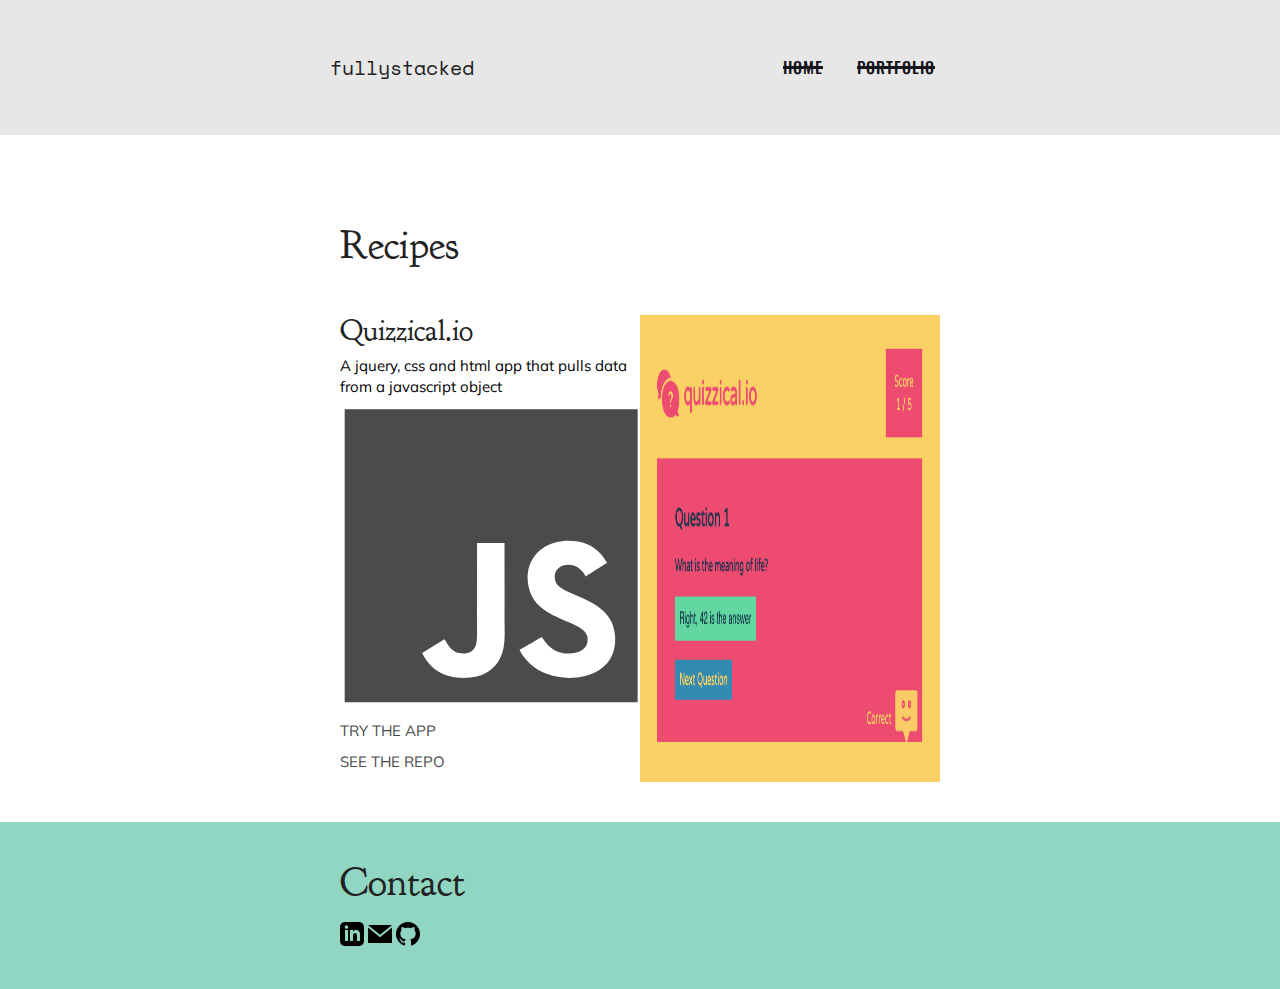
==== commit 999010a8: "icon update" ====
--- a/portfolio.html
+++ b/portfolio.html
@@ -40,30 +40,11 @@
     <div class="leftProject">
       <div class="leftProjectText">
         <h3>Quizzical.io</h3>
-        <p>A jquery, css and html quiz app that pulls questions and answers from a javascript object. The users answer is checked, a score is kept and a cute little smiley face comes up if the user gets the answer right.
-</p>
+        <p>A jquery, css and html app that pulls data from a javascript object</p>
 
         <div class="projectTech">
           <svg viewBox="0 0 128 128" data-name="js" class="tech-icon">
-            <path fill="#4b4b4b"
-              d="M2 1v125h125v-125h-125zm66.119 106.513c-1.845 3.749-5.367 6.212-9.448 7.401-6.271 1.44-12.269.619-16.731-2.059-2.986-1.832-5.318-4.652-6.901-7.901l9.52-5.83c.083.035.333.487.667 1.071 1.214 2.034 2.261 3.474 4.319 4.485 2.022.69 6.461 1.131 8.175-2.427 1.047-1.81.714-7.628.714-14.065-.001-10.115.046-20.188.046-30.188h11.709c0 11 .06 21.418 0 32.152.025 6.58.596 12.446-2.07 17.361zm48.574-3.308c-4.07 13.922-26.762 14.374-35.83 5.176-1.916-2.165-3.117-3.296-4.26-5.795 4.819-2.772 4.819-2.772 9.508-5.485 2.547 3.915 4.902 6.068 9.139 6.949 5.748.702 11.531-1.273 10.234-7.378-1.333-4.986-11.77-6.199-18.873-11.531-7.211-4.843-8.901-16.611-2.975-23.335 1.975-2.487 5.343-4.343 8.877-5.235l3.688-.477c7.081-.143 11.507 1.727 14.756 5.355.904.916 1.642 1.904 3.022 4.045-3.772 2.404-3.76 2.381-9.163 5.879-1.154-2.486-3.069-4.046-5.093-4.724-3.142-.952-7.104.083-7.926 3.403-.285 1.023-.226 1.975.227 3.665 1.273 2.903 5.545 4.165 9.377 5.926 11.031 4.474 14.756 9.271 15.672 14.981.882 4.916-.213 8.105-.38 8.581z">
-            </path>
-          </svg>
-          <svg viewBox="0 0 128 128" data-name="jquery" class="tech-icon">
-            <path fill="#4b4b4b"
-              d="M9.625 32.181c-11.029 15.851-9.656 36.476-1.231 53.32.2.404.41.801.617 1.198l.394.759.246.437.439.786c.262.461.53.92.804 1.379l.459.756c.304.491.615.976.933 1.46l.398.614c.439.655.888 1.309 1.352 1.951l.039.05.228.308c.401.553.814 1.099 1.232 1.639l.464.59c.373.469.752.935 1.138 1.399l.435.52c.518.61 1.047 1.217 1.586 1.812l.033.033.061.068c.527.575 1.066 1.137 1.612 1.699l.517.521c.423.426.853.845 1.287 1.262l.527.5c.58.547 1.166 1.083 1.764 1.607l.028.022.307.262c.527.456 1.063.909 1.603 1.353l.664.529c.441.354.887.702 1.336 1.044l.714.543c.496.365.995.724 1.499 1.075l.546.387.15.107c.478.329.967.646 1.456.963l.63.42c.75.474 1.51.943 2.279 1.396l.63.355c.565.326 1.134.646 1.71.959.312.168.632.327.946.488.407.213.811.429 1.225.636l.283.137.501.242c.641.306 1.287.607 1.94.897l.41.184c.748.327 1.502.641 2.263.941l.551.217c.704.271 1.418.539 2.135.791l.268.093c.787.275 1.581.53 2.381.779l.575.172c.814.245 1.619.538 2.458.693 53.339 9.727 68.833-32.053 68.833-32.053-13.013 16.953-36.111 21.425-57.996 16.446-.829-.187-1.633-.446-2.442-.685l-.609-.185c-.79-.242-1.573-.497-2.352-.765l-.323-.117c-.698-.245-1.387-.504-2.074-.769l-.582-.229c-.752-.297-1.5-.607-2.239-.931l-.447-.198c-.635-.288-1.263-.578-1.889-.879l-.546-.262c-.491-.239-.977-.493-1.461-.743-.324-.171-.654-.332-.975-.51-.592-.317-1.172-.646-1.751-.982l-.591-.33c-.769-.452-1.528-.921-2.28-1.397l-.615-.41c-.545-.351-1.088-.709-1.623-1.079l-.522-.367c-.516-.365-1.027-.734-1.534-1.109l-.679-.514c-.465-.355-.927-.713-1.384-1.082l-.617-.495c-.582-.479-1.156-.959-1.724-1.453l-.189-.159c-.614-.539-1.216-1.092-1.812-1.647l-.511-.491c-.441-.42-.875-.843-1.302-1.277l-.51-.509c-.543-.556-1.076-1.119-1.598-1.69l-.079-.084c-.552-.604-1.092-1.221-1.621-1.844l-.424-.504c-.394-.475-.785-.956-1.167-1.442l-.427-.532c-.459-.596-.908-1.189-1.347-1.794-12.15-16.574-16.516-39.432-6.805-58.204M43.862 18.825c-7.977 11.478-7.543 26.844-1.321 38.983 1.043 2.035 2.216 4.01 3.528 5.889 1.195 1.713 2.52 3.751 4.106 5.127.575.633 1.176 1.251 1.79 1.858l.472.465c.596.578 1.201 1.146 1.828 1.698l.074.064.018.018c.693.608 1.408 1.191 2.135 1.767l.485.378c.729.559 1.472 1.107 2.233 1.631l.065.049c.336.232.678.448 1.019.672l.483.319c.544.349 1.095.689 1.655 1.015l.235.136c.483.278.972.552 1.463.818l.521.271c.339.177.678.358 1.023.53l.155.07c.703.346 1.412.68 2.136.995l.472.194c.579.246 1.164.486 1.75.71l.75.275c.533.198 1.068.378 1.607.559l.727.233c.767.238 1.525.539 2.324.672 41.183 6.823 50.691-24.886 50.691-24.886-8.57 12.343-25.168 18.233-42.879 13.635-.787-.207-1.562-.431-2.333-.674l-.701-.227c-.548-.177-1.092-.365-1.631-.562l-.736-.274c-.592-.228-1.176-.462-1.756-.708l-.473-.2c-.727-.316-1.443-.65-2.148-.999-.363-.177-.72-.364-1.078-.548l-.622-.32c-.458-.248-.914-.506-1.363-.77l-.326-.185c-.558-.325-1.107-.661-1.651-1.008l-.498-.332c-.359-.232-.717-.469-1.069-.707-.759-.524-1.498-1.072-2.226-1.628l-.501-.395c-7.752-6.12-13.898-14.486-16.819-23.971-3.062-9.836-2.402-20.878 2.903-29.84M72.657 8.847c-4.702 6.92-5.164 15.514-1.901 23.156 3.441 8.113 10.491 14.476 18.72 17.495.339.125.679.237 1.022.354l.451.143c.485.152.966.329 1.467.424 22.74 4.394 28.908-11.669 30.549-14.034-5.402 7.779-14.482 9.646-25.623 6.942-.88-.213-1.847-.531-2.695-.832-1.088-.388-2.16-.83-3.201-1.329-1.978-.951-3.864-2.104-5.612-3.424-9.969-7.565-16.162-21.994-9.657-33.745">
-            </path>
-          </svg>
-          <svg viewBox="0 0 128 128" data-name="html5" class="tech-icon">
-            <path fill="#4b4b4b" d="M19.037 113.876l-10.005-112.215h109.936l-10.016 112.198-45.019 12.48z"></path>
-            <path fill="#4b4b4b" d="M64 116.8l36.378-10.086 8.559-95.878h-44.937z"></path>
-            <path fill="#EBEBEB" d="M64 52.455h-18.212l-1.258-14.094h19.47v-13.762h-34.511l.33 3.692 3.382 37.927h30.799zM64 88.198l-.061.017-15.327-4.14-.979-10.975h-13.817l1.928 21.609 28.193 7.826.063-.017z"></path>
-            <path fill="#fff" d="M63.952 52.455v13.763h16.947l-1.597 17.849-15.35 4.143v14.319l28.215-7.82.207-2.325 3.234-36.233.335-3.696h-3.708zM63.952 24.599v13.762h33.244l.276-3.092.628-6.978.329-3.692z"></path>
-          </svg>
-          <svg viewBox="0 0 128 128" data-name="css3" class="tech-icon">
-            <path fill="#4b4b4b"
-              d="M8.76 1l10.055 112.883 45.118 12.58 45.244-12.626 10.063-112.837h-110.48zm89.591 25.862l-3.347 37.605.01.203-.014.467v-.004l-2.378 26.294-.262 2.336-28.36 7.844v.001l-.022.019-28.311-7.888-1.917-21.739h13.883l.985 11.054 15.386 4.17-.004.008v-.002l15.443-4.229 1.632-18.001h-32.282999999999994l-.277-3.043-.631-7.129-.331-3.828h34.748999999999995l1.264-14h-52.926l-.277-3.041-.63-7.131-.332-3.828h69.281l-.331 3.862z">
-            </path>
+            <path fill="#4b4b4b" d="M2 1v125h125v-125h-125zm66.119 106.513c-1.845 3.749-5.367 6.212-9.448 7.401-6.271 1.44-12.269.619-16.731-2.059-2.986-1.832-5.318-4.652-6.901-7.901l9.52-5.83c.083.035.333.487.667 1.071 1.214 2.034 2.261 3.474 4.319 4.485 2.022.69 6.461 1.131 8.175-2.427 1.047-1.81.714-7.628.714-14.065-.001-10.115.046-20.188.046-30.188h11.709c0 11 .06 21.418 0 32.152.025 6.58.596 12.446-2.07 17.361zm48.574-3.308c-4.07 13.922-26.762 14.374-35.83 5.176-1.916-2.165-3.117-3.296-4.26-5.795 4.819-2.772 4.819-2.772 9.508-5.485 2.547 3.915 4.902 6.068 9.139 6.949 5.748.702 11.531-1.273 10.234-7.378-1.333-4.986-11.77-6.199-18.873-11.531-7.211-4.843-8.901-16.611-2.975-23.335 1.975-2.487 5.343-4.343 8.877-5.235l3.688-.477c7.081-.143 11.507 1.727 14.756 5.355.904.916 1.642 1.904 3.022 4.045-3.772 2.404-3.76 2.381-9.163 5.879-1.154-2.486-3.069-4.046-5.093-4.724-3.142-.952-7.104.083-7.926 3.403-.285 1.023-.226 1.975.227 3.665 1.273 2.903 5.545 4.165 9.377 5.926 11.031 4.474 14.756 9.271 15.672 14.981.882 4.916-.213 8.105-.38 8.581z"></path>
           </svg>
         </div>
 
@@ -81,13 +62,13 @@
       <svg xmlns="http://www.w3.org/2000/svg" width="24" height="24" viewBox="0 0 24 24">
         <path
           d="M19 0h-14c-2.761 0-5 2.239-5 5v14c0 2.761 2.239 5 5 5h14c2.762 0 5-2.239 5-5v-14c0-2.761-2.238-5-5-5zm-11 19h-3v-11h3v11zm-1.5-12.268c-.966 0-1.75-.79-1.75-1.764s.784-1.764 1.75-1.764 1.75.79 1.75 1.764-.783 1.764-1.75 1.764zm13.5 12.268h-3v-5.604c0-3.368-4-3.113-4 0v5.604h-3v-11h3v1.765c1.396-2.586 7-2.777 7 2.476v6.759z" />
-      </svg>
+        </svg>
       <svg xmlns="http://www.w3.org/2000/svg" width="24" height="24" viewBox="0 0 24 24">
         <path d="M12 12.713l-11.985-9.713h23.97l-11.985 9.713zm0 2.574l-12-9.725v15.438h24v-15.438l-12 9.725z" /></svg>
       <svg xmlns="http://www.w3.org/2000/svg" width="24" height="24" viewBox="0 0 24 24">
         <path
           d="M12 0c-6.626 0-12 5.373-12 12 0 5.302 3.438 9.8 8.207 11.387.599.111.793-.261.793-.577v-2.234c-3.338.726-4.033-1.416-4.033-1.416-.546-1.387-1.333-1.756-1.333-1.756-1.089-.745.083-.729.083-.729 1.205.084 1.839 1.237 1.839 1.237 1.07 1.834 2.807 1.304 3.492.997.107-.775.418-1.305.762-1.604-2.665-.305-5.467-1.334-5.467-5.931 0-1.311.469-2.381 1.236-3.221-.124-.303-.535-1.524.117-3.176 0 0 1.008-.322 3.301 1.23.957-.266 1.983-.399 3.003-.404 1.02.005 2.047.138 3.006.404 2.291-1.552 3.297-1.23 3.297-1.23.653 1.653.242 2.874.118 3.176.77.84 1.235 1.911 1.235 3.221 0 4.609-2.807 5.624-5.479 5.921.43.372.823 1.102.823 2.222v3.293c0 .319.192.694.801.576 4.765-1.589 8.199-6.086 8.199-11.386 0-6.627-5.373-12-12-12z" />
-      </svg>
+        </svg>
     </div>
   </section>
   <script src="./js/scroll.js"></script>
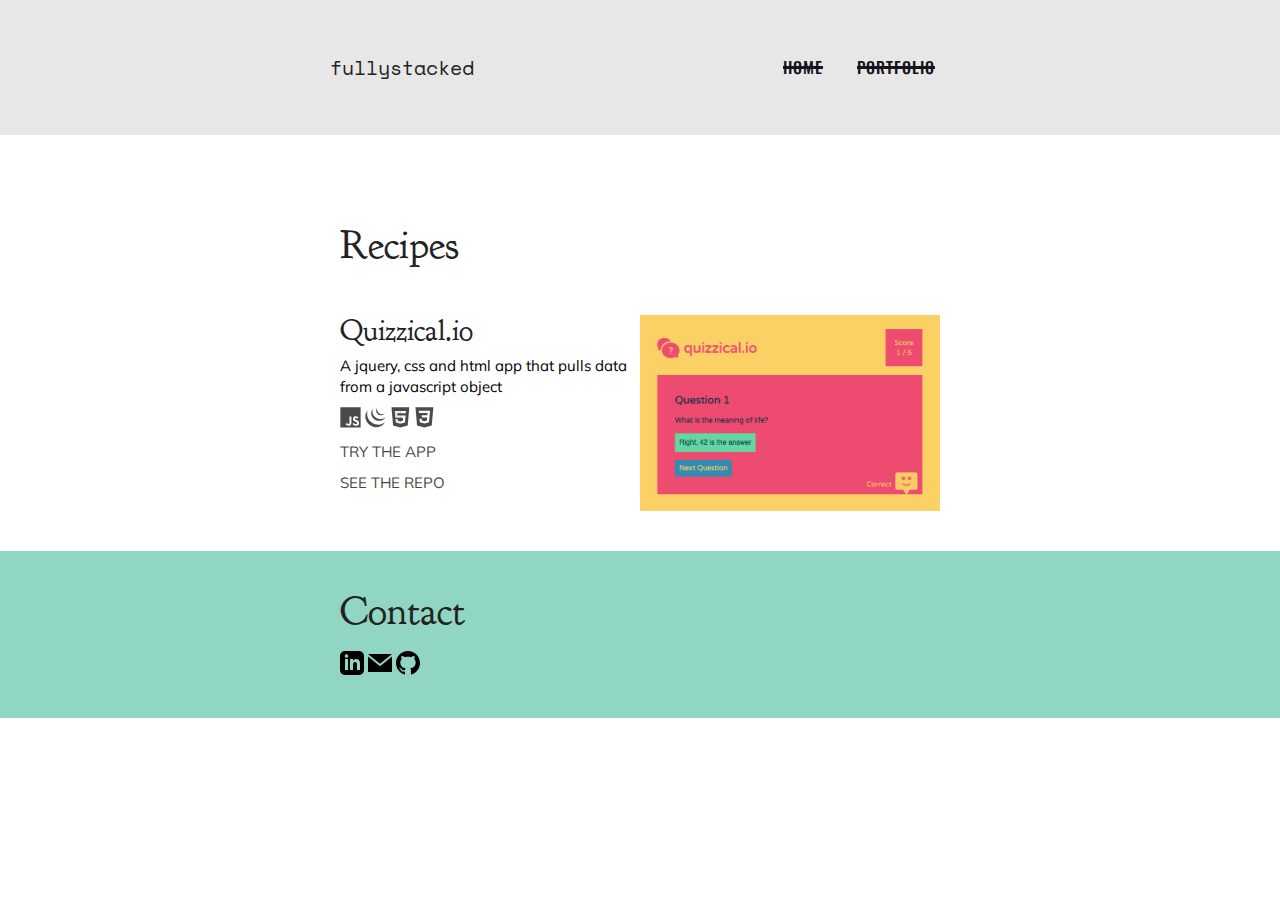
==== commit efa1973a: "icon update" ====
--- a/portfolio.html
+++ b/portfolio.html
@@ -43,9 +43,18 @@
         <p>A jquery, css and html app that pulls data from a javascript object</p>
 
         <div class="projectTech">
-          <svg viewBox="0 0 128 128" data-name="js" class="tech-icon">
-            <path fill="#4b4b4b" d="M2 1v125h125v-125h-125zm66.119 106.513c-1.845 3.749-5.367 6.212-9.448 7.401-6.271 1.44-12.269.619-16.731-2.059-2.986-1.832-5.318-4.652-6.901-7.901l9.52-5.83c.083.035.333.487.667 1.071 1.214 2.034 2.261 3.474 4.319 4.485 2.022.69 6.461 1.131 8.175-2.427 1.047-1.81.714-7.628.714-14.065-.001-10.115.046-20.188.046-30.188h11.709c0 11 .06 21.418 0 32.152.025 6.58.596 12.446-2.07 17.361zm48.574-3.308c-4.07 13.922-26.762 14.374-35.83 5.176-1.916-2.165-3.117-3.296-4.26-5.795 4.819-2.772 4.819-2.772 9.508-5.485 2.547 3.915 4.902 6.068 9.139 6.949 5.748.702 11.531-1.273 10.234-7.378-1.333-4.986-11.77-6.199-18.873-11.531-7.211-4.843-8.901-16.611-2.975-23.335 1.975-2.487 5.343-4.343 8.877-5.235l3.688-.477c7.081-.143 11.507 1.727 14.756 5.355.904.916 1.642 1.904 3.022 4.045-3.772 2.404-3.76 2.381-9.163 5.879-1.154-2.486-3.069-4.046-5.093-4.724-3.142-.952-7.104.083-7.926 3.403-.285 1.023-.226 1.975.227 3.665 1.273 2.903 5.545 4.165 9.377 5.926 11.031 4.474 14.756 9.271 15.672 14.981.882 4.916-.213 8.105-.38 8.581z"></path>
-          </svg>
+          <svg viewBox="0 0 128 128" data-name="js" class="techIcon">
+                                  <path fill="#4b4b4b" d="M2 1v125h125v-125h-125zm66.119 106.513c-1.845 3.749-5.367 6.212-9.448 7.401-6.271 1.44-12.269.619-16.731-2.059-2.986-1.832-5.318-4.652-6.901-7.901l9.52-5.83c.083.035.333.487.667 1.071 1.214 2.034 2.261 3.474 4.319 4.485 2.022.69 6.461 1.131 8.175-2.427 1.047-1.81.714-7.628.714-14.065-.001-10.115.046-20.188.046-30.188h11.709c0 11 .06 21.418 0 32.152.025 6.58.596 12.446-2.07 17.361zm48.574-3.308c-4.07 13.922-26.762 14.374-35.83 5.176-1.916-2.165-3.117-3.296-4.26-5.795 4.819-2.772 4.819-2.772 9.508-5.485 2.547 3.915 4.902 6.068 9.139 6.949 5.748.702 11.531-1.273 10.234-7.378-1.333-4.986-11.77-6.199-18.873-11.531-7.211-4.843-8.901-16.611-2.975-23.335 1.975-2.487 5.343-4.343 8.877-5.235l3.688-.477c7.081-.143 11.507 1.727 14.756 5.355.904.916 1.642 1.904 3.022 4.045-3.772 2.404-3.76 2.381-9.163 5.879-1.154-2.486-3.069-4.046-5.093-4.724-3.142-.952-7.104.083-7.926 3.403-.285 1.023-.226 1.975.227 3.665 1.273 2.903 5.545 4.165 9.377 5.926 11.031 4.474 14.756 9.271 15.672 14.981.882 4.916-.213 8.105-.38 8.581z"></path>
+                                </svg>
+                                <svg viewBox="0 0 128 128" data-name="jquery" class="techIcon">
+                                  <path fill="#4b4b4b" d="M9.625 32.181c-11.029 15.851-9.656 36.476-1.231 53.32.2.404.41.801.617 1.198l.394.759.246.437.439.786c.262.461.53.92.804 1.379l.459.756c.304.491.615.976.933 1.46l.398.614c.439.655.888 1.309 1.352 1.951l.039.05.228.308c.401.553.814 1.099 1.232 1.639l.464.59c.373.469.752.935 1.138 1.399l.435.52c.518.61 1.047 1.217 1.586 1.812l.033.033.061.068c.527.575 1.066 1.137 1.612 1.699l.517.521c.423.426.853.845 1.287 1.262l.527.5c.58.547 1.166 1.083 1.764 1.607l.028.022.307.262c.527.456 1.063.909 1.603 1.353l.664.529c.441.354.887.702 1.336 1.044l.714.543c.496.365.995.724 1.499 1.075l.546.387.15.107c.478.329.967.646 1.456.963l.63.42c.75.474 1.51.943 2.279 1.396l.63.355c.565.326 1.134.646 1.71.959.312.168.632.327.946.488.407.213.811.429 1.225.636l.283.137.501.242c.641.306 1.287.607 1.94.897l.41.184c.748.327 1.502.641 2.263.941l.551.217c.704.271 1.418.539 2.135.791l.268.093c.787.275 1.581.53 2.381.779l.575.172c.814.245 1.619.538 2.458.693 53.339 9.727 68.833-32.053 68.833-32.053-13.013 16.953-36.111 21.425-57.996 16.446-.829-.187-1.633-.446-2.442-.685l-.609-.185c-.79-.242-1.573-.497-2.352-.765l-.323-.117c-.698-.245-1.387-.504-2.074-.769l-.582-.229c-.752-.297-1.5-.607-2.239-.931l-.447-.198c-.635-.288-1.263-.578-1.889-.879l-.546-.262c-.491-.239-.977-.493-1.461-.743-.324-.171-.654-.332-.975-.51-.592-.317-1.172-.646-1.751-.982l-.591-.33c-.769-.452-1.528-.921-2.28-1.397l-.615-.41c-.545-.351-1.088-.709-1.623-1.079l-.522-.367c-.516-.365-1.027-.734-1.534-1.109l-.679-.514c-.465-.355-.927-.713-1.384-1.082l-.617-.495c-.582-.479-1.156-.959-1.724-1.453l-.189-.159c-.614-.539-1.216-1.092-1.812-1.647l-.511-.491c-.441-.42-.875-.843-1.302-1.277l-.51-.509c-.543-.556-1.076-1.119-1.598-1.69l-.079-.084c-.552-.604-1.092-1.221-1.621-1.844l-.424-.504c-.394-.475-.785-.956-1.167-1.442l-.427-.532c-.459-.596-.908-1.189-1.347-1.794-12.15-16.574-16.516-39.432-6.805-58.204M43.862 18.825c-7.977 11.478-7.543 26.844-1.321 38.983 1.043 2.035 2.216 4.01 3.528 5.889 1.195 1.713 2.52 3.751 4.106 5.127.575.633 1.176 1.251 1.79 1.858l.472.465c.596.578 1.201 1.146 1.828 1.698l.074.064.018.018c.693.608 1.408 1.191 2.135 1.767l.485.378c.729.559 1.472 1.107 2.233 1.631l.065.049c.336.232.678.448 1.019.672l.483.319c.544.349 1.095.689 1.655 1.015l.235.136c.483.278.972.552 1.463.818l.521.271c.339.177.678.358 1.023.53l.155.07c.703.346 1.412.68 2.136.995l.472.194c.579.246 1.164.486 1.75.71l.75.275c.533.198 1.068.378 1.607.559l.727.233c.767.238 1.525.539 2.324.672 41.183 6.823 50.691-24.886 50.691-24.886-8.57 12.343-25.168 18.233-42.879 13.635-.787-.207-1.562-.431-2.333-.674l-.701-.227c-.548-.177-1.092-.365-1.631-.562l-.736-.274c-.592-.228-1.176-.462-1.756-.708l-.473-.2c-.727-.316-1.443-.65-2.148-.999-.363-.177-.72-.364-1.078-.548l-.622-.32c-.458-.248-.914-.506-1.363-.77l-.326-.185c-.558-.325-1.107-.661-1.651-1.008l-.498-.332c-.359-.232-.717-.469-1.069-.707-.759-.524-1.498-1.072-2.226-1.628l-.501-.395c-7.752-6.12-13.898-14.486-16.819-23.971-3.062-9.836-2.402-20.878 2.903-29.84M72.657 8.847c-4.702 6.92-5.164 15.514-1.901 23.156 3.441 8.113 10.491 14.476 18.72 17.495.339.125.679.237 1.022.354l.451.143c.485.152.966.329 1.467.424 22.74 4.394 28.908-11.669 30.549-14.034-5.402 7.779-14.482 9.646-25.623 6.942-.88-.213-1.847-.531-2.695-.832-1.088-.388-2.16-.83-3.201-1.329-1.978-.951-3.864-2.104-5.612-3.424-9.969-7.565-16.162-21.994-9.657-33.745"></path>
+                                </svg>
+                                <svg viewBox="0 0 128 128" data-name="html5" class="techIcon">
+                                  <path fill="#4b4b4b" d="M19.037 113.876l-10.005-112.215h109.936l-10.016 112.198-45.019 12.48z"></path><path fill="#4b4b4b" d="M64 116.8l36.378-10.086 8.559-95.878h-44.937z"></path><path fill="#EBEBEB" d="M64 52.455h-18.212l-1.258-14.094h19.47v-13.762h-34.511l.33 3.692 3.382 37.927h30.799zM64 88.198l-.061.017-15.327-4.14-.979-10.975h-13.817l1.928 21.609 28.193 7.826.063-.017z"></path><path fill="#fff" d="M63.952 52.455v13.763h16.947l-1.597 17.849-15.35 4.143v14.319l28.215-7.82.207-2.325 3.234-36.233.335-3.696h-3.708zM63.952 24.599v13.762h33.244l.276-3.092.628-6.978.329-3.692z"></path>
+                                </svg>
+                                <svg viewBox="0 0 128 128" data-name="css3" class="techIcon">
+                                  <path fill="#4b4b4b" d="M8.76 1l10.055 112.883 45.118 12.58 45.244-12.626 10.063-112.837h-110.48zm89.591 25.862l-3.347 37.605.01.203-.014.467v-.004l-2.378 26.294-.262 2.336-28.36 7.844v.001l-.022.019-28.311-7.888-1.917-21.739h13.883l.985 11.054 15.386 4.17-.004.008v-.002l15.443-4.229 1.632-18.001h-32.282999999999994l-.277-3.043-.631-7.129-.331-3.828h34.748999999999995l1.264-14h-52.926l-.277-3.041-.63-7.131-.332-3.828h69.281l-.331 3.862z"></path>
+                                </svg>
         </div>
 
         <a class="projectButton" href="https://philmanwithbeard.github.io/quizzical/">Try the app</a>
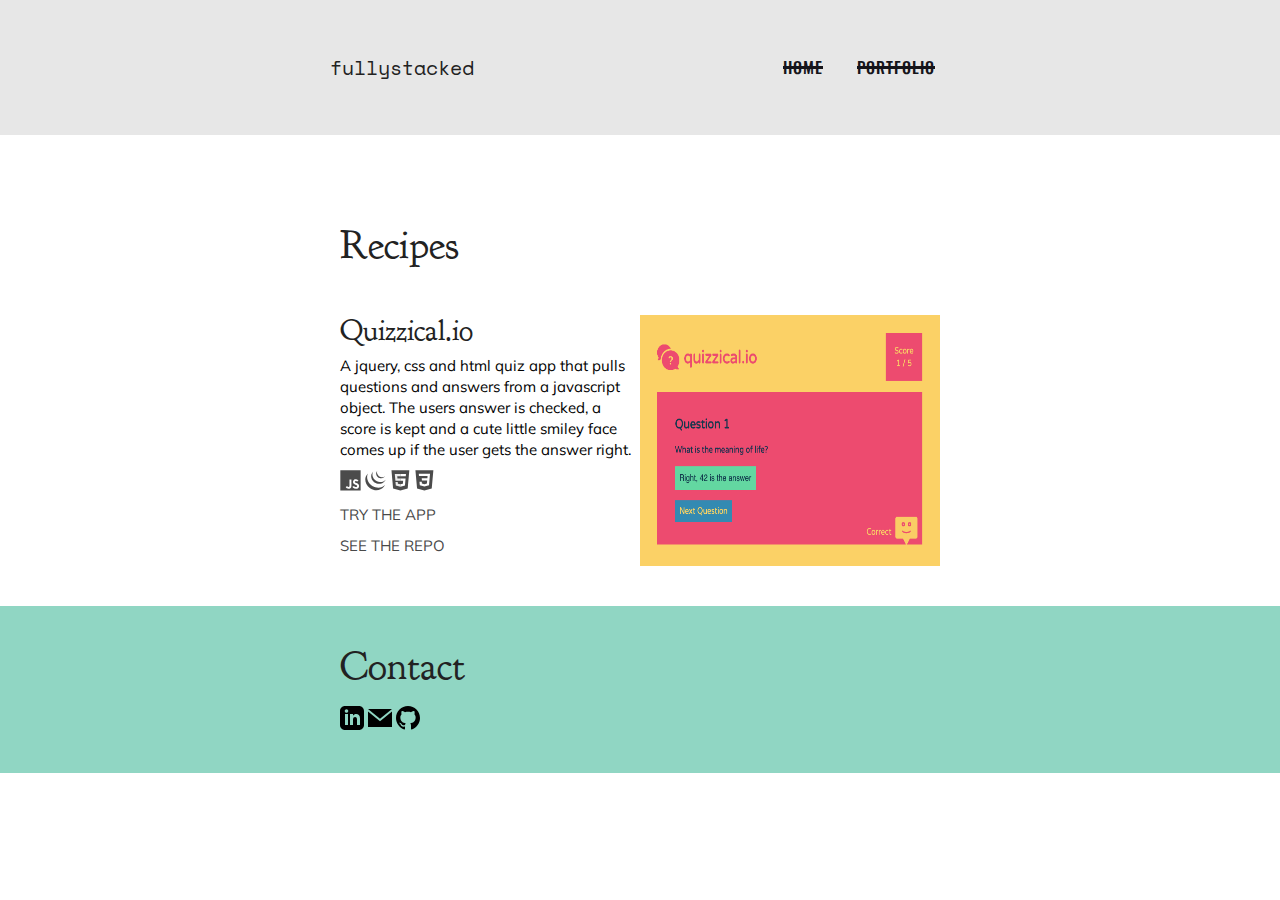
==== commit 302649e5: "project text update" ====
--- a/portfolio.html
+++ b/portfolio.html
@@ -40,7 +40,8 @@
     <div class="leftProject">
       <div class="leftProjectText">
         <h3>Quizzical.io</h3>
-        <p>A jquery, css and html app that pulls data from a javascript object</p>
+        <p>A jquery, css and html quiz app that pulls questions and answers from a javascript object. The users answer is checked, a score is kept and a cute little smiley face comes up if the user gets the answer right.
+</p>
 
         <div class="projectTech">
           <svg viewBox="0 0 128 128" data-name="js" class="techIcon">
